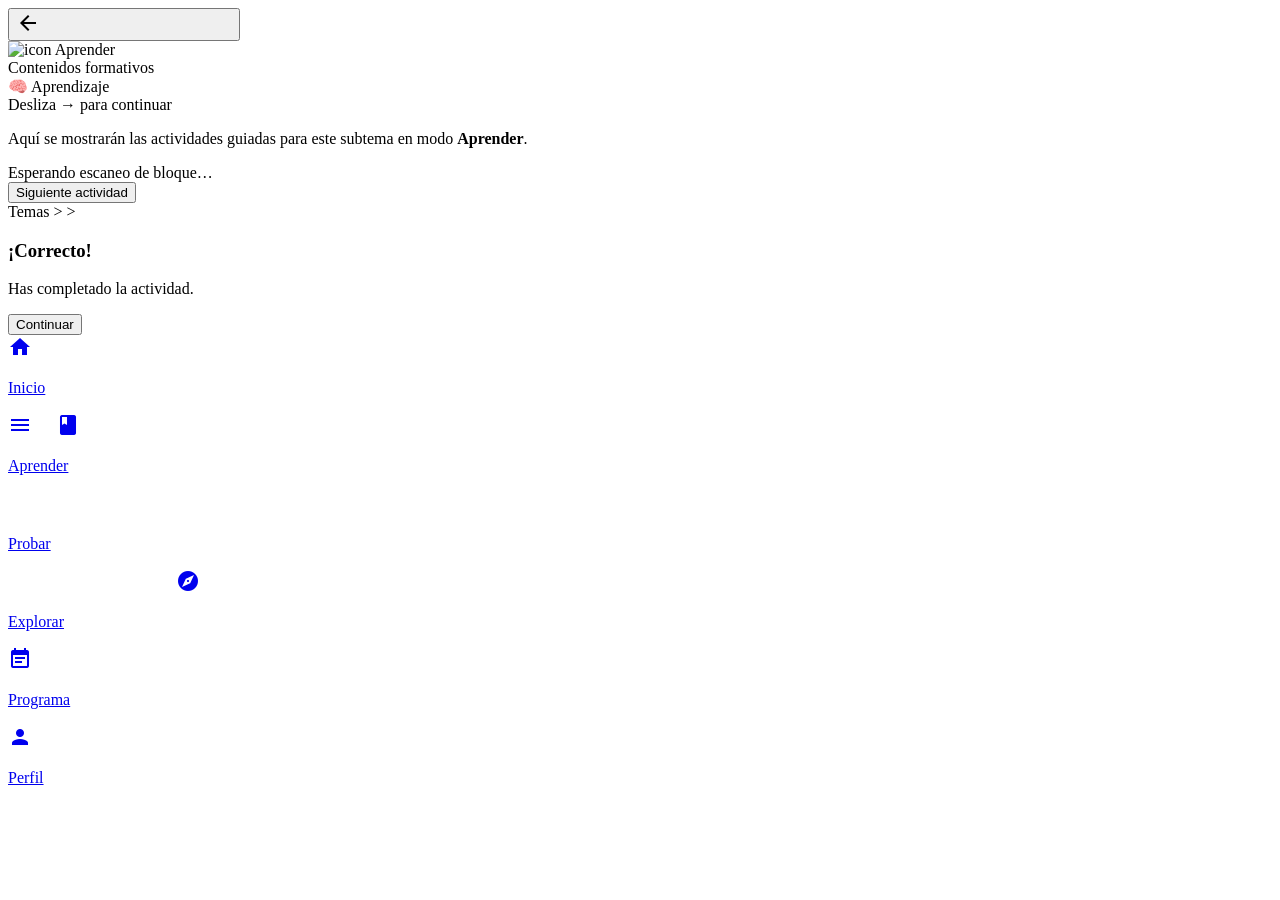
==== aprender.html @ 690c8608 "Add files via upload" ====
<!DOCTYPE html>
<html lang="es">
<head>
  <meta charset="UTF-8">
  <meta name="viewport" content="width=device-width, initial-scale=1.0">
  <title>Aprender - MathBlocks</title>
  <link rel="stylesheet" href="css/style.css">
  <link href="https://fonts.googleapis.com/icon?family=Material+Icons" rel="stylesheet">
  <link href="https://fonts.googleapis.com/css2?family=Fredoka:wght@400;500;600;700&display=swap" rel="stylesheet">
  <link href="https://fonts.googleapis.com/css2?family=League+Spartan:wght@400;500;600;700&display=swap" rel="stylesheet">
  <audio id="sound-scan" src="sounds/scan.wav" preload="auto"></audio>
  <audio id="sound-success" src="sounds/success.wav" preload="auto"></audio>

</head>

<body>
  
<header class="app-header">
    <button class="btn-back-header" id="btn-header-back">
    <span class="material-icons">arrow_back_ios_new</span>

    </button>



    <div class="header-center">
        <img id="header-icon" class="header-icon" alt="icon">
        <span class="titulo" id="header-title">Aprender</span>
    </div>

    <div class="header-spacer"></div>
</header>


<main class="content">

  <!-- VISTA 1: Lista de temas -->
  <section id="view-temas" class="view active">
    <div class="section-title">Contenidos formativos</div>
  
    <div id="temas-acordeon" class="acordeon-lista"></div>

  </section>



  <!-- VISTA 2: Actividad -->
  <section id="view-actividad" class="view">

  <!-- Título del Subtema -->
   
    <div class="ribbon-subtema" id="subtema-title"></div>
    <div id="subsubtema-tabs" class="subsubtema-tabs" style="display:none;"></div>


   <div id="actividad-info">

  <!-- TARJETA COMPLETA DE ACTIVIDAD + APRENDIZAJE -->
  <div class="card-aprender">

      <!-- ENCABEZADO VERDE (Actividad 1) -->
      <div class="card-aprender-header" >
          🧠 Aprendizaje
      </div>

      <!-- CUERPO DE APRENDIZAJE -->
      <div class="card-aprender-body">

      <div class="aprendizaje-descripcion carrusel-aprender" id="aprendizaje-descripcion">
        <div class="carrusel-track" id="aprendizaje-track">
          <!-- tarjetas dinámicas -->
        </div>
      </div>
      <div class="carrusel-hint" id="carrusel-hint">
        Desliza → para continuar
      </div>

      <div class="carrusel-indicadores" id="aprendizaje-indicadores"></div>

      


      </div>

  </div>

  <!-- ENUNCIADO -->
  <div id="enunciado" class="enunciado-actividad"></div>

</div>


    

    <p class="instructions">Aquí se mostrarán las actividades guiadas para este subtema en modo <strong>Aprender</strong>.</p>

    <div class="expr-box empty-text" id="expr-aprender">
    Esperando escaneo de bloque…
    </div>


    <div class="btn-row">
      
      <button class="btn btn-primary" id="btn-siguiente-actividad">Siguiente actividad</button>
    </div>

    <div class="activity-nav" id="activity-nav"></div>

    <div class="breadcrumb">
      <span id="breadcrumb-aprender-temas">Temas</span> &gt; 
      <span id="breadcrumb-aprender-tema"></span> &gt; 
      <span id="breadcrumb-aprender-subtema"></span>
    </div>
  </section>

</main>

<!-- POPUP DE ÉXITO -->
<div id="popup-correcto" class="popup-overlay">
  <div class="popup-box">

    <!-- ICONO -->
    <div id="popup-icono" class="popup-check"></div>

    <!-- TÍTULO -->
    <h3 id="popup-titulo">¡Correcto!</h3>

    <!-- MENSAJE PRINCIPAL -->
    <p id="popup-mensaje">Has completado la actividad.</p>

    <!-- TEXTO EDUCATIVO EXTRA -->
    <div id="popup-extra"></div>

    <!-- BOTÓN -->
    <button id="popup-cerrar" class="btn btn-primary">Continuar</button>

  </div>
</div>

<!-- POPUP DE ERROR -->
<div id="popup-error" class="popup-overlay" style="display:none;">
  <div class="popup-box popup-error-box">
      <h3 style="color:#e74c3c;">¡Ups! 😢</h3>
      <p>Ese bloque no corresponde. Intenta de nuevo.</p>
      <button id="popup-error-cerrar" class="btn btn-primary">Cerrar</button>
  </div>
</div>

<!-- POPUP EJEMPLOS DE 2.2.1 -->
<div id="popup-ejemplos" class="popup-overlay" style="display:none;">
  <div class="popup-box popup-ejemplo-box">

      <h3 id="popup-ejemplo-titulo" class="popup-ejemplo-titulo"></h3>

      <div id="popup-ejemplo-visual" class="ejemplo-visual"></div>

      <button id="popup-ejemplo-cerrar" class="btn btn-primary">Cerrar</button>

  </div>
</div>


<script type="module">

/* IMPORTS */
import { TEMAS_PM2 } from "./js/temas_pm2.js";
import { ACTIVIDADES } from "./js/actividadesAprender.js";
import { iniciarLecturaNFC } from "./js/nfc.js";
import { TEXTOS_APRENDIZAJE } from "./js/aprender/textosAprendizaje.js";
import { POPUP_DATOS } from "./js/aprender/popupsAprender.js";

const popupError = document.getElementById("popup-error");
const popupErrorCerrar = document.getElementById("popup-error-cerrar");

popupErrorCerrar.addEventListener("click", () => {
    popupError.style.display = "none";
});






/* ELEMENTOS */
const popup = document.getElementById("popup-correcto");
const popupCerrar = document.getElementById("popup-cerrar");

popupCerrar.addEventListener("click", () => popup.style.display = "none");

const viewTemas = document.getElementById("view-temas");
const viewActividad = document.getElementById("view-actividad");
const subtemaTitle = document.getElementById("subtema-title");

const tabsSubsubtema = document.getElementById("subsubtema-tabs");



const bcTemasRoot2 = document.getElementById("breadcrumb-aprender-temas");
const bcTema = document.getElementById("breadcrumb-aprender-tema");
const bcSubtema = document.getElementById("breadcrumb-aprender-subtema");


let temaSeleccionado = null;
let subtemaSeleccionado = null;
let claveVistaActual = null;


/* VARIABLES DE ACTIVIDAD */
let actividadesSubtema = [];
let actividadActualIndex = 0;
let pasoActualIndex = 0;
let pasosActuales = [];
let expresionConstruida = [];
let escaneoHabilitado = false;

function playSound(id) {
  const audio = document.getElementById(id);
  if (!audio) return;

  audio.currentTime = 0; // reinicia para permitir repeticiones rápidas
  audio.play().catch(() => {
    // Silencio si el navegador bloquea autoplay
  });
}


function manejarHintCarrusel(track) {
  const hint = document.getElementById("carrusel-hint");

  if (localStorage.getItem("hintCarruselVisto")) {
    hint.style.display = "none";
    return;
  }

  const ocultarHint = () => {
    hint.style.display = "none";
    localStorage.setItem("hintCarruselVisto", "true");
    track.removeEventListener("scroll", ocultarHint);
  };

  track.addEventListener("scroll", ocultarHint);
}


function renderCarruselAprendizaje(textos) {
  const track = document.getElementById("aprendizaje-track");
  const indicadores = document.getElementById("aprendizaje-indicadores");

  track.innerHTML = "";
  indicadores.innerHTML = "";

  if (!Array.isArray(textos)) return;

  textos.forEach((texto, index) => {
    // Tarjeta
    const item = document.createElement("div");
    item.className = "carrusel-item";
    item.innerHTML = texto;
    track.appendChild(item);

    // Indicador
    const dot = document.createElement("div");
    dot.className = "carrusel-dot" + (index === 0 ? " active" : "");
    indicadores.appendChild(dot);
  });

  track.scrollLeft = 0;
  activarIndicadores(track, indicadores);
  manejarHintCarrusel(track);

}
function obtenerTextoSubtemaPadre(claveFinal) {
  const partes = String(claveFinal).split(".");
  if (partes.length < 2) return "";

  const temaId = parseInt(partes[0], 10);
  const idxSubtema = parseInt(partes[1], 10) - 1;

  const tema = TEMAS_PM2.find(t => t.id === temaId);
  if (!tema) return "";

  const st = tema.subtemas[idxSubtema];
  const clavePadre = `${temaId}.${idxSubtema + 1}`;
  const tituloPadre = (typeof st === "string") ? st : st.titulo;

  return `${clavePadre} ${tituloPadre}`;
}


function actualizarTabsDeHermanos(claveFinal) {
  // claveFinal: "3.3.1" o "3.4" o "5.2" etc.
  const partes = String(claveFinal).split(".");

  // Solo mostramos tabs si estamos en un sub-subtema (tres partes: 3.3.1)
  if (partes.length !== 3) {
    tabsSubsubtema.style.display = "none";
    tabsSubsubtema.innerHTML = "";
    return;
  }

  const temaId = parseInt(partes[0], 10);          // 3
  const idxSubtema = parseInt(partes[1], 10) - 1;  // 3.3 -> 2
  const idxActual = parseInt(partes[2], 10) - 1;   // 3.3.1 -> 0

  const tema = TEMAS_PM2.find(t => t.id === temaId);
  if (!tema) return;

  const st = tema.subtemas[idxSubtema];

  // Debe ser objeto con subsubtemas
  if (!st || typeof st === "string" || !Array.isArray(st.subsubtemas)) {
    tabsSubsubtema.style.display = "none";
    tabsSubsubtema.innerHTML = "";
    return;
  }

  tabsSubsubtema.innerHTML = "";

  st.subsubtemas.forEach((titulo, j) => {
    const claveHermano = `${temaId}.${idxSubtema + 1}.${j + 1}`; // 3.3.2

    const btn = document.createElement("button");
    btn.className = "subsubtema-tab" + (j === idxActual ? " active" : "");
    btn.textContent = `${claveHermano} ${titulo}`; // o claveHermano

    btn.addEventListener("click", () => {
      abrirPorClave(tema, claveHermano, `${claveHermano} ${titulo}`);
    });

    tabsSubsubtema.appendChild(btn);
  });

  tabsSubsubtema.style.display = "flex";
}


function activarIndicadores(track, indicadores) {
  track.addEventListener("scroll", () => {
    const index = Math.round(track.scrollLeft / track.offsetWidth);
    [...indicadores.children].forEach((dot, i) => {
      dot.classList.toggle("active", i === index);
    });
  });
}




/* CAMBIO DE VISTA */
function showView(view) {
  [viewTemas, viewActividad].forEach(v => v.classList.remove("active"));
  view.classList.add("active");
  window.scrollTo(0, 0);
}

document.getElementById("btn-header-back").addEventListener("click", () => {

    if (viewActividad.classList.contains("active")) {
        showView(viewSubtemas);
        return;
    }

    if (viewSubtemas.classList.contains("active")) {
        showView(viewTemas);
        return;
    }

    window.location.href = "index.html";
});



/* TEMAS */
function renderTemas() {
  const cont = document.getElementById("temas-acordeon");
  cont.innerHTML = "";

  TEMAS_PM2.forEach(tema => {
    const item = document.createElement("div");
    item.className = "acordeon-item";

    let subtemasHTML = "";

    tema.subtemas.forEach((st, index) => {
      const claveSubtema = `${tema.id}.${index + 1}`; // ej "3.1"

      // 1) Subtema normal (string) => clic directo
      if (typeof st === "string") {
        subtemasHTML += `
          <div class="subtema-opcion leaf"
               data-temaid="${tema.id}"
               data-clavefinal="${claveSubtema}">
            ${claveSubtema} ${st}
          </div>`;
        return;
      }

      // 2) Subtema con hijos (object) => desplegable
      let hijosHTML = "";
      (st.subsubtemas || []).forEach((hijo, j) => {
        const claveHijo = `${claveSubtema}.${j + 1}`; // ej "3.1.2"
        hijosHTML += `
          <div class="subsubtema-opcion"
               data-temaid="${tema.id}"
               data-clavefinal="${claveHijo}">
            ${claveHijo} ${hijo}
          </div>`;
      });

      subtemasHTML += `
        <div class="subtema-grupo">
          <div class="subtema-opcion has-children"
               data-temaid="${tema.id}">
            ${claveSubtema} ${st.titulo}
            <span class="material-icons subtema-flecha">chevron_right</span>
          </div>

          <div class="subtema-children">
            ${hijosHTML}
          </div>
        </div>`;
    });

    item.innerHTML = `
      <button class="acordeon-titulo">
        ${tema.id}. ${tema.titulo}
        <span class="material-icons acordeon-flecha">expand_more</span>
      </button>

      <div class="acordeon-contenido">
        ${subtemasHTML}
      </div>
    `;

    cont.appendChild(item);
  });

  activarAcordeonAprender();
}


function activarAcordeonAprender() {
  const items = document.querySelectorAll(".acordeon-item");

  // ===== 1) Acordeón principal (igual que el tuyo) =====
  items.forEach(item => {
    const btn = item.querySelector(".acordeon-titulo");
    const contenido = item.querySelector(".acordeon-contenido");

    btn.addEventListener("click", () => {

      (items).forEach(i => {
        if (i !== item) {
          i.classList.remove("activo");
          const c = i.querySelector(".acordeon-contenido");
          if (c) c.style.maxHeight = null;
        }
      });

      item.classList.toggle("activo");

      if (item.classList.contains("activo")) {
        contenido.style.maxHeight = contenido.scrollHeight + "px";
      } else {
        contenido.style.maxHeight = null;
      }
    });
  });

  // ===== 2) Clics dentro del acordeón (subtema / subsubtema / toggle) =====
  const cont = document.getElementById("temas-acordeon");

  cont.addEventListener("click", (e) => {

    // A) Subtema con hijos: solo desplegar/colapsar su submenú
    const padre = e.target.closest(".subtema-opcion.has-children");
    if (padre) {
      const grupo = padre.closest(".subtema-grupo");
      if (!grupo) return;

      grupo.classList.toggle("abierto");

      // recalcular altura del acordeón padre (para que el maxHeight no corte)
      const acordeonItem = padre.closest(".acordeon-item");
      const contenido = acordeonItem?.querySelector(".acordeon-contenido");
      if (contenido && acordeonItem.classList.contains("activo")) {
        contenido.style.maxHeight = contenido.scrollHeight + "px";
      }
      return;
    }

    // B) Subtema sin hijos (leaf): abre por clave "3.4", "2.1", etc.
    const leaf = e.target.closest(".subtema-opcion.leaf");
    if (leaf) {
      const temaId = parseInt(leaf.dataset.temaid);
      const claveFinal = leaf.dataset.clavefinal; // ej "3.4"
      const tituloMostrado = leaf.textContent.trim();

      temaSeleccionado = TEMAS_PM2.find(t => t.id === temaId);
      abrirPorClave(temaSeleccionado, claveFinal, tituloMostrado);
      return;
    }

    // C) Sub-subtema: abre por clave "3.1.2"
    const hijo = e.target.closest(".subsubtema-opcion");
    if (hijo) {
      const temaId = parseInt(hijo.dataset.temaid);
      const claveFinal = hijo.dataset.clavefinal; // ej "3.1.2"
      const tituloMostrado = hijo.textContent.trim();

      temaSeleccionado = TEMAS_PM2.find(t => t.id === temaId);
      abrirPorClave(temaSeleccionado, claveFinal, tituloMostrado);
      return;
    }
  });
}





/* ABRIR SUBTEMA */
function abrirSubtema(i) {
  subtemaSeleccionado = {
    index: i,
    nombre: temaSeleccionado.subtemas[i]
  };

  bcTema.textContent = temaSeleccionado.titulo;
  bcSubtema.textContent = `${temaSeleccionado.id}.${i + 1} ${subtemaSeleccionado.nombre}`;
  subtemaTitle.textContent = `${temaSeleccionado.id}.${i + 1} ${subtemaSeleccionado.nombre}`;

  // Obtener clave del subtema
const claveSubtema = `${temaSeleccionado.id}.${i + 1}`;

// Cambiar dinámicamente el texto del aprendizaje
if (TEXTOS_APRENDIZAJE[claveSubtema]) {
  renderCarruselAprendizaje(TEXTOS_APRENDIZAJE[claveSubtema]);
}



  const clave = `${temaSeleccionado.id}.${i + 1}`;
  actividadesSubtema = ACTIVIDADES[clave] || [];

  actividadActualIndex = 0;
  cargarActividad(actividadActualIndex);

  showView(viewActividad);
}
function abrirPorClave(temaObj, claveFinal, tituloMostrado) {
  // Guarda tema seleccionado si lo usas global
  temaSeleccionado = temaObj;
  claveVistaActual = claveFinal;

  



  // Breadcrumb / títulos
bcTema.textContent = temaSeleccionado.titulo;

// ✅ breadcrumb puede seguir mostrando el hijo (opcional)
bcSubtema.textContent = tituloMostrado;

subtemaTitle.textContent = obtenerTextoSubtemaPadre(claveFinal);




  // Textos aprendizaje
  if (TEXTOS_APRENDIZAJE[claveFinal]) {
    renderCarruselAprendizaje(TEXTOS_APRENDIZAJE[claveFinal]);
  } else {
    renderCarruselAprendizaje([]);
  }

  // Actividades
  actividadesSubtema = ACTIVIDADES[claveFinal] || [];
  actividadActualIndex = 0;
  cargarActividad(actividadActualIndex);

  actualizarTabsDeHermanos(claveFinal);


  showView(viewActividad);
}


/* CARGAR ACTIVIDAD */
function cargarActividad(i) {
  const actividad = actividadesSubtema[i];
  if (!actividad) return;

  // Reiniciar estado interno
  pasoActualIndex = 0;
  pasosActuales = actividad.pasos;
  expresionConstruida = [];

  // Mostrar tarjeta Aprendizaje al entrar a la actividad
  document.querySelector(".card-aprender").style.display = "block";

  // Actualizar datos visibles de la actividad
  
  document.getElementById("enunciado").innerHTML = `
  <div class="enunciado-header">
    <strong>Actividad ${i + 1}</strong>
  </div>
  <div class="enunciado-texto">
    ${actividad.titulo}
  </div>`;


  // Mostrar la PRIMER instrucción de inmediato
  document.querySelector(".instructions").textContent =
    pasosActuales.length > 0
      ? pasosActuales[0].descripcion
      : "Escanea el primer bloque.";

  // Preparar el área de expresión
  const exprBox = document.getElementById("expr-aprender");
  exprBox.textContent = "Esperando escaneo de bloque…";
  exprBox.classList.add("empty-text");
  exprBox.classList.remove("expr-filled");
  exprBox.style.visibility = "visible";

  // Habilitar escaneo desde el inicio
  escaneoHabilitado = true;

  // Iniciar lectura NFC (sin botón)
  iniciarLecturaNFC(info => manejarEscaneo(info));

  // Actualizar barra de navegación de actividades
  actualizarBarraActividades();
}



/* BARRA ACTIVIDADES */
function actualizarBarraActividades() {
  const nav = document.getElementById("activity-nav");
  nav.innerHTML = "<span>Actividad:</span>";

  actividadesSubtema.forEach((act, i) => {
    const dot = document.createElement("div");
    dot.className = "activity-dot" + (i === actividadActualIndex ? " active" : "");
    dot.textContent = i + 1;

    dot.addEventListener("click", () => {
      actividadActualIndex = i;
      cargarActividad(i);
    });

    nav.appendChild(dot);
  });
}

/* COMPLETAR ACTIVIDAD */
function actividadCompletada() {
   playSound("success");

  escaneoHabilitado = false;

  // Identificar clave del subtema actual y la actividad actual
const claveActividad = `${claveVistaActual}.${actividadActualIndex + 1}`; // ej "3.1.1.1"
const claveSubtema   = `${claveVistaActual}`;                            // ej "3.1.1"

// 1) intenta por actividad, 2) si no existe usa el del subtema
const datos = POPUP_DATOS[claveActividad] || POPUP_DATOS[claveSubtema];


  if (datos) {
    document.getElementById("popup-titulo").textContent = datos.titulo;
    document.getElementById("popup-mensaje").innerHTML = datos.mensaje;
    document.getElementById("popup-extra").innerHTML = datos.extra;
  } else {
    // Por si no hay datos definidos para alguna actividad
    document.getElementById("popup-titulo").textContent = "¡Correcto!";
    document.getElementById("popup-mensaje").innerHTML = "Has completado la actividad.";
    document.getElementById("popup-extra").innerHTML = "";
  }

  // Cambiar texto de instrucciones al terminar la actividad
document.querySelector(".instructions").textContent =
  "Actividad terminada, pasa a la siguiente.";


  popup.style.display = "flex";

  const btnNext = document.getElementById("btn-siguiente-actividad");
  btnNext.disabled = false;
  btnNext.textContent = "Siguiente actividad";

  btnNext.onclick = () => {
    actividadActualIndex++;
    if (actividadActualIndex < actividadesSubtema.length) {
      cargarActividad(actividadActualIndex);
    } else {
      document.querySelector(".instructions").textContent =
        "¡Excelente! Has terminado todas las actividades.";
      btnNext.disabled = true;
    }
  };
}


/* ESCANEO NFC */
export function manejarEscaneo(info) {

  // 1. Filtros de seguridad
  if (!escaneoHabilitado) return;
  if (!info || !info.key || info.key.trim() === "") return;
  if (!pasosActuales || pasosActuales.length === 0) return;
  if (pasoActualIndex >= pasosActuales.length) return;

  // 2. Datos del bloque leído
  const bloqueKey     = info.key;                           // clave NFC (ej. "mul", "plus", "a", "4")
  const bloqueTipo    = info.datos.tipo || info.tipo;       // "operador", "numero", "variable"
  const bloqueSimbolo = info.datos.simbolo || info.datos.symbol || bloqueKey;  
  // lo que se mostrará en la expresión (×, *, ·, x, 4, etc.)

  const valorParaValidar = bloqueKey; // usamos SIEMPRE la clave para validar (ej. "mul")

  // 3. Paso actual de la actividad
  const paso = pasosActuales[pasoActualIndex];

  const coincideTipo  = (paso.tipo === bloqueTipo);
  const coincideValor = (!paso.valor || paso.valor === valorParaValidar);
  const coincide      = coincideTipo && coincideValor;

  // 4. Si NO coincide → mensaje de error y salimos
  if (!coincide) {
    // Mostrar popup sin modificar las instrucciones
    popupError.style.display = "flex";
    playSound("scan");
    return;
    
  }


  // Si es el primer paso correcto, ocultamos la tarjeta de Aprendizaje
if (pasoActualIndex === 0) {
  document.querySelector(".card-aprender").style.display = "none";
  // y mostramos el área de expresión
  document.getElementById("expr-aprender").style.visibility = "visible";
 


}


const exprBox = document.getElementById("expr-aprender");

// CAMBIO DE ESTADO VISUAL
exprBox.classList.remove("empty-text");
exprBox.classList.add("expr-filled");

// Construir expresión
expresionConstruida.push(bloqueSimbolo);
exprBox.innerHTML = expresionConstruida.join("");


  // 6. Avanzar al siguiente paso
  pasoActualIndex++;

  // 7. Si ya no hay más pasos → actividad completada
  if (pasoActualIndex >= pasosActuales.length) {
    actividadCompletada();
    return;
  }

  // 8. Actualizar SIEMPRE el texto de instrucciones al siguiente paso
  document.querySelector(".instructions").textContent =
    pasosActuales[pasoActualIndex].descripcion || "Sigue con el siguiente paso.";
}


/* EVENTOS DE REGRESO */

bcTemasRoot2.addEventListener("click", () => showView(viewTemas));
bcTema.addEventListener("click", () => showView(viewTemas));


document.getElementById("btn-header-back").addEventListener("click", () => {

  // Si estoy en actividad → regresar al acordeón de temas
  if (viewActividad.classList.contains("active")) {
    showView(viewTemas);
    return;
  }

  // Si estoy en la vista principal de temas → regresar al inicio
  if (viewTemas.classList.contains("active")) {
    window.location.href = "index.html";
    return;
  }
});







/* INICIALIZAR */
renderTemas();





</script>


<!-- Barra inferior de navegación MathBlocks -->
<nav class="bottom-nav">
    <a href="index.html" class="nav-item">
        <span class="material-icons">home</span>
        <p>Inicio</p>
    </a>

    <a href="aprender.html" class="nav-item">
        <span class="material-icons">menu_book</span>
        <p>Aprender</p>
    </a>

    <a href="probar.html" class="nav-item">
        <span class="material-icons">psychology</span>
        <p>Probar</p>
    </a>

    <a href="explorar.html" class="nav-item">
        <span class="material-icons">travel_explore</span>
        <p>Explorar</p>
    </a>

    <a href="programa.html" class="nav-item">
        <span class="material-icons">event_note</span>
        <p>Programa</p>
    </a>

    <a href="perfil.html" class="nav-item">
        <span class="material-icons">person</span>
        <p>Perfil</p>
    </a>
</nav>

<script>
document.addEventListener("DOMContentLoaded", () => {
    const navItems = document.querySelectorAll(".bottom-nav .nav-item");
    const path = window.location.pathname;

    navItems.forEach(item => {
        const href = item.getAttribute("href");

        // Se marca active si coincide archivo (index.html, aprender.html, etc.)
        if (path.includes(href)) {
            item.classList.add("active");
        } else {
            item.classList.remove("active");
        }
    });
});
</script>
<script>
    const headerIcon = document.getElementById("header-icon");
    headerIcon.src = "img/icon-aprender.svg"; // usa la ruta del ícono verde del estudiante
</script>

<script>
// ===============================
// POPUP EJEMPLOS: CONTENIDO
// ===============================
const popupEj = document.getElementById("popup-ejemplos");
const popupEjTitulo = document.getElementById("popup-ejemplo-titulo");
const popupEjVisual = document.getElementById("popup-ejemplo-visual");
const popupEjCerrar = document.getElementById("popup-ejemplo-cerrar");

const EJEMPLOS_CLASIFICACION = {
    monomio: {
        titulo: "Monomio",
        estructura: `
            <div class="ejemplo-row">
                <div class="ejemplo-bloque bloque-verde">Término</div>
            </div>
            <div class="ejemplo-etiqueta">Ejemplo:</div>
            <div class="ejemplo-row ejemplo-final-bloque">
                <div class="ejemplo-bloque bloque-verde">5x</div>
            </div>
        `
    },
binomio: {
    titulo: "Binomio",
    estructura: `
        <div class="ejemplo-row">
            <div class="ejemplo-bloque bloque-verde">
                <span class="ejemplo-termino-text">Primer<br>término</span>
            </div>

            <span class="ejemplo-simbolo">±</span>

            <div class="ejemplo-bloque bloque-azul">
                <span class="ejemplo-termino-text">Segundo<br>término</span>
            </div>
        </div>

        <div class="ejemplo-etiqueta">Ejemplo:</div>

        <div class="ejemplo-row">
            <div class="ejemplo-bloque bloque-verde">
                <span class="ejemplo-final-text">3x</span>
            </div>

            <span class="ejemplo-simbolo">+</span>

            <div class="ejemplo-bloque bloque-azul">
                <span class="ejemplo-final-text">2</span>
            </div>
        </div>
    `
},
    trinomio: {
        titulo: "Trinomio",
        estructura: `
            <div class="ejemplo-row">
                <div class="ejemplo-bloque bloque-verde">T1</div>
                <span class="simbolo">±</span>
                <div class="ejemplo-bloque bloque-azul">T2</div>
                <span class="simbolo">±</span>
                <div class="ejemplo-bloque bloque-verde">T3</div>
            </div>
            <div class="ejemplo-etiqueta">Ejemplo:</div>
            <div class="ejemplo-row ejemplo-final-bloque">
                <div class="ejemplo-bloque bloque-verde">2x</div>
                <span class="simbolo">-</span>
                <div class="ejemplo-bloque bloque-azul">3y</div>
                <span class="simbolo">+</span>
                <div class="ejemplo-bloque bloque-verde">5</div>
            </div>
        `
    },
    polinomio: {
        titulo: "Polinomio",
        estructura: `
            <div class="ejemplo-row">
                <div class="ejemplo-bloque bloque-verde">T1</div>
                <span class="simbolo">±</span>
                <div class="ejemplo-bloque bloque-azul">T2</div>
                <span class="simbolo">±</span>
                <div class="ejemplo-bloque bloque-verde">T3</div>
                <span class="simbolo">±</span>
                <div class="ejemplo-bloque bloque-azul">T4</div>
            </div>
            <div class="ejemplo-etiqueta">Ejemplo:</div>
            <div class="ejemplo-row ejemplo-final-bloque">
                <div class="ejemplo-bloque bloque-verde">x</div>
                <span class="simbolo">-</span>
                <div class="ejemplo-bloque bloque-azul">2y</div>
                <span class="simbolo">+</span>
                <div class="ejemplo-bloque bloque-verde">3z</div>
                <span class="simbolo">+</span>
                <div class="ejemplo-bloque bloque-azul">4</div>
            </div>
        `
    }
};

// Evento para abrir popup al hacer clic
document.body.addEventListener("click", e => {
    if (e.target.classList.contains("ejemplo-popup")) {
        const tipo = e.target.dataset.tipo;
        const datos = EJEMPLOS_CLASIFICACION[tipo];

        popupEjTitulo.textContent = datos.titulo;
        popupEjVisual.innerHTML = datos.estructura;

        popupEj.style.display = "flex";
    }
});

// Cerrar popup
popupEjCerrar.addEventListener("click", () => {
    popupEj.style.display = "none";
});
</script>

<script>
document.addEventListener("DOMContentLoaded", () => {
  const overlay = document.getElementById("constructor-overlay");
  const titleEl = document.getElementById("constructor-title");
  const msgEl   = document.getElementById("constructor-message");
  const prevEl  = document.getElementById("constructor-preview");

  // Si el popup no está en esta página, no hacemos nada (evita crash)
  if (!overlay || !titleEl || !msgEl || !prevEl) {
    console.warn("Popup constructor no encontrado en el DOM. Revisa el HTML (ids) o la posición del script.");
    return;
  }

  window.addEventListener("mb:constructor", (e) => {
    const d = e.detail || {};

    if (d.action === "open" || d.action === "update") {
      overlay.style.display = "flex";
      titleEl.textContent = d.title || "Constructor";
      msgEl.textContent   = d.message || "";
      prevEl.innerHTML    = d.previewHTML || "";
      return;
    }

    if (d.action === "close") {
      overlay.style.display = "none";
      return;
    }
  });
});
</script>

<!-- ======================================
     POPUP CONSTRUCTOR
======================================= -->
<div id="constructor-overlay" class="constructor-overlay" style="display:none;">
  <div class="constructor-box">
    <div class="constructor-title" id="constructor-title">Constructor</div>
    <div class="constructor-message" id="constructor-message">...</div>

    <div class="constructor-preview">
      <div class="constructor-preview-label">Vista previa</div>
      <div class="constructor-preview-block" id="constructor-preview"></div>
    </div>

    <div class="constructor-hint">
      Acerca el bloque al lector NFC para continuar…
    </div>
  </div>
</div>






</body>
</html>
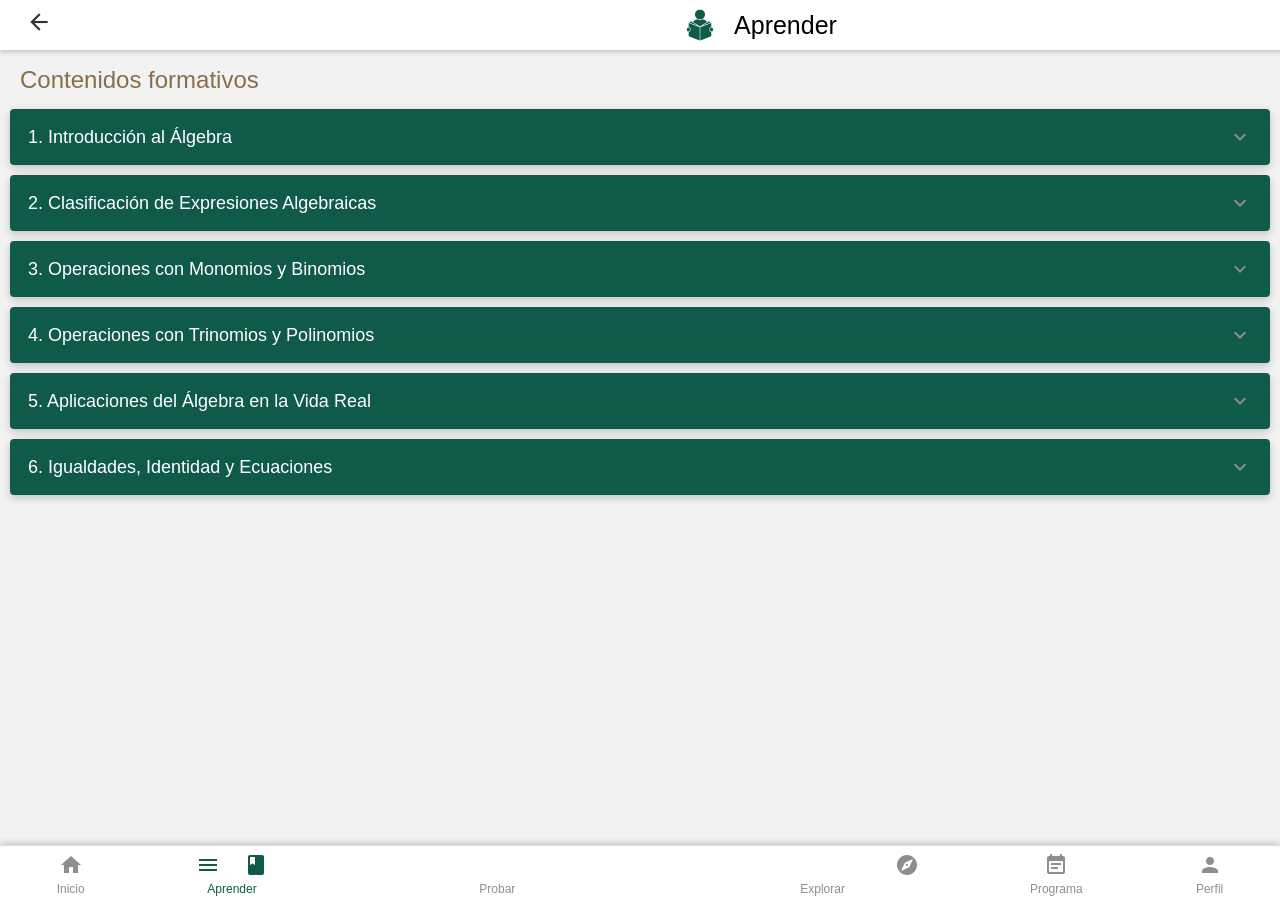
==== commit 5f792a8b: "acutalizaciones: estilos (css), aprender (rediseño interface), probar (rediseño interface y bloques" ====
--- a/aprender.html
+++ b/aprender.html
@@ -47,11 +47,14 @@
   <!-- VISTA 2: Actividad -->
   <section id="view-actividad" class="view">
 
-  <!-- Título del Subtema -->
-   
-    <div class="ribbon-subtema" id="subtema-title"></div>
+
+    <div class="breadcrumb-compact">
+      <span id="breadcrumb-aprender-tema" class="breadcrumb-item"></span>
+      
+      <span id="breadcrumb-aprender-subtema" class="breadcrumb-item activo"></span>
+    </div>
+
     <div id="subsubtema-tabs" class="subsubtema-tabs" style="display:none;"></div>
-
 
    <div id="actividad-info">
 
@@ -90,27 +93,36 @@
 </div>
 
 
+    <div class="btn-row"> 
+      
+      <button class="btn btn-primary" id="btn-comenzar-actividad">Comenzar actividad</button>
+      <button class="btn btn-secondary" id="btn-ver-aprendizaje">Ver aprendizaje</button>
+    </div>
+
+    <div class="caja-instructions">
     
-
-    <p class="instructions">Aquí se mostrarán las actividades guiadas para este subtema en modo <strong>Aprender</strong>.</p>
-
-    <div class="expr-box empty-text" id="expr-aprender">
-    Esperando escaneo de bloque…
+      <div class="instructions">Aquí se mostrarán las actividades guiadas para este subtema en modo <strong>Aprender</strong>.</div>
+
+      <div class="expr-box empty-text" id="expr-aprender">
+      Esperando escaneo de bloque…
+      </div>
     </div>
 
 
     <div class="btn-row">
+      <button class="btn btn-secondary" id="btn-regresar-actividad">
+        <span class="material-icons subtema-flecha">chevron_left</span>
+        </button>
+
+      <button class="btn btn-primary" id="btn-siguiente-actividad"> 
+        <span class="material-icons subtema-flecha">chevron_right</span>
+        </button>
       
-      <button class="btn btn-primary" id="btn-siguiente-actividad">Siguiente actividad</button>
     </div>
 
     <div class="activity-nav" id="activity-nav"></div>
 
-    <div class="breadcrumb">
-      <span id="breadcrumb-aprender-temas">Temas</span> &gt; 
-      <span id="breadcrumb-aprender-tema"></span> &gt; 
-      <span id="breadcrumb-aprender-subtema"></span>
-    </div>
+
   </section>
 
 </main>
@@ -189,13 +201,19 @@
 
 const viewTemas = document.getElementById("view-temas");
 const viewActividad = document.getElementById("view-actividad");
-const subtemaTitle = document.getElementById("subtema-title");
+
 
 const tabsSubsubtema = document.getElementById("subsubtema-tabs");
 
-
-
-const bcTemasRoot2 = document.getElementById("breadcrumb-aprender-temas");
+const btnComenzarActividad = document.getElementById("btn-comenzar-actividad");
+const btnVerAprendizaje = document.getElementById("btn-ver-aprendizaje");
+const btnRegresarActividad = document.getElementById("btn-regresar-actividad");
+const btnSiguienteActividad = document.getElementById("btn-siguiente-actividad");
+const cajaInstructions = document.querySelector(".caja-instructions");
+const cardAprender = document.querySelector(".card-aprender");
+
+
+
 const bcTema = document.getElementById("breadcrumb-aprender-tema");
 const bcSubtema = document.getElementById("breadcrumb-aprender-subtema");
 
@@ -212,6 +230,38 @@
 let pasosActuales = [];
 let expresionConstruida = [];
 let escaneoHabilitado = false;
+let actividadIniciada = false;
+
+
+
+function bloquearInterfazInicialActividad() {
+  btnVerAprendizaje.disabled = !actividadIniciada;
+  btnRegresarActividad.disabled = (actividadActualIndex === 0);
+  btnSiguienteActividad.disabled = (actividadActualIndex === actividadesSubtema.length - 1);
+
+  cajaInstructions.style.pointerEvents = "none";
+  cajaInstructions.style.display = "none";
+  //cajaInstructions.style.opacity = "0.5";
+
+  if (!actividadIniciada) {
+  cardAprender.style.display = "block";
+} else {
+  cardAprender.style.display = "none";
+}
+  
+}
+
+function habilitarInterfazActividad() {
+  btnVerAprendizaje.disabled = false;
+  btnRegresarActividad.disabled = (actividadActualIndex === 0);
+  btnSiguienteActividad.disabled = (actividadActualIndex === actividadesSubtema.length - 1);
+
+  cajaInstructions.style.pointerEvents = "auto";
+  //cajaInstructions.style.opacity = "1";
+  cajaInstructions.style.display = "block";
+
+  cardAprender.style.display = "none";
+}
 
 function playSound(id) {
   const audio = document.getElementById(id);
@@ -528,7 +578,7 @@
 
   bcTema.textContent = temaSeleccionado.titulo;
   bcSubtema.textContent = `${temaSeleccionado.id}.${i + 1} ${subtemaSeleccionado.nombre}`;
-  subtemaTitle.textContent = `${temaSeleccionado.id}.${i + 1} ${subtemaSeleccionado.nombre}`;
+  
 
   // Obtener clave del subtema
 const claveSubtema = `${temaSeleccionado.id}.${i + 1}`;
@@ -563,7 +613,7 @@
 // ✅ breadcrumb puede seguir mostrando el hijo (opcional)
 bcSubtema.textContent = tituloMostrado;
 
-subtemaTitle.textContent = obtenerTextoSubtemaPadre(claveFinal);
+
 
 
 
@@ -598,13 +648,13 @@
   expresionConstruida = [];
 
   // Mostrar tarjeta Aprendizaje al entrar a la actividad
-  document.querySelector(".card-aprender").style.display = "block";
+  bloquearInterfazInicialActividad();
 
   // Actualizar datos visibles de la actividad
-  
+
   document.getElementById("enunciado").innerHTML = `
   <div class="enunciado-header">
-    <strong>Actividad ${i + 1}</strong>
+    📕 Actividad ${i + 1}
   </div>
   <div class="enunciado-texto">
     ${actividad.titulo}
@@ -624,15 +674,45 @@
   exprBox.classList.remove("expr-filled");
   exprBox.style.visibility = "visible";
 
-  // Habilitar escaneo desde el inicio
-  escaneoHabilitado = true;
-
-  // Iniciar lectura NFC (sin botón)
-  iniciarLecturaNFC(info => manejarEscaneo(info));
+  // El escaneo no inicia hasta presionar "Comenzar actividad"
+  escaneoHabilitado = false;
 
   // Actualizar barra de navegación de actividades
   actualizarBarraActividades();
 }
+
+btnComenzarActividad.addEventListener("click", () => {
+  actividadIniciada = true; 
+
+  habilitarInterfazActividad();
+
+  escaneoHabilitado = true;
+  iniciarLecturaNFC(info => manejarEscaneo(info));
+});
+
+btnVerAprendizaje.addEventListener("click", () => {
+  cardAprender.style.display = "block";
+});
+
+btnRegresarActividad.addEventListener("click", () => {
+  escaneoHabilitado = false;
+
+  if (actividadActualIndex > 0) {
+    actividadActualIndex--;
+    cargarActividad(actividadActualIndex);
+  }
+});
+
+btnSiguienteActividad.addEventListener("click", () => {
+  escaneoHabilitado = false;
+
+  if (actividadActualIndex < actividadesSubtema.length - 1) {
+    actividadActualIndex++;
+    cargarActividad(actividadActualIndex);
+  }
+});
+
+
 
 
 
@@ -687,20 +767,7 @@
 
   popup.style.display = "flex";
 
-  const btnNext = document.getElementById("btn-siguiente-actividad");
-  btnNext.disabled = false;
-  btnNext.textContent = "Siguiente actividad";
-
-  btnNext.onclick = () => {
-    actividadActualIndex++;
-    if (actividadActualIndex < actividadesSubtema.length) {
-      cargarActividad(actividadActualIndex);
-    } else {
-      document.querySelector(".instructions").textContent =
-        "¡Excelente! Has terminado todas las actividades.";
-      btnNext.disabled = true;
-    }
-  };
+btnSiguienteActividad.disabled = (actividadActualIndex === actividadesSubtema.length - 1);
 }
 
 
@@ -738,17 +805,6 @@
   }
 
 
-  // Si es el primer paso correcto, ocultamos la tarjeta de Aprendizaje
-if (pasoActualIndex === 0) {
-  document.querySelector(".card-aprender").style.display = "none";
-  // y mostramos el área de expresión
-  document.getElementById("expr-aprender").style.visibility = "visible";
- 
-
-
-}
-
-
 const exprBox = document.getElementById("expr-aprender");
 
 // CAMBIO DE ESTADO VISUAL
@@ -777,31 +833,22 @@
 
 /* EVENTOS DE REGRESO */
 
-bcTemasRoot2.addEventListener("click", () => showView(viewTemas));
+
 bcTema.addEventListener("click", () => showView(viewTemas));
 
 
 document.getElementById("btn-header-back").addEventListener("click", () => {
 
-  // Si estoy en actividad → regresar al acordeón de temas
   if (viewActividad.classList.contains("active")) {
     showView(viewTemas);
     return;
   }
 
-  // Si estoy en la vista principal de temas → regresar al inicio
   if (viewTemas.classList.contains("active")) {
     window.location.href = "index.html";
     return;
   }
 });
-
-
-
-
-
-
-
 /* INICIALIZAR */
 renderTemas();
 
--- a/css/style.css
+++ b/css/style.css
@@ -0,0 +1,1496 @@
+body {
+    padding-top: 0 !important;
+    padding-bottom: 0 !important;
+    margin: 0;
+    font-family:  Fredoka, league spartan, Arial, sans-serif;
+    background: #f2f2f2;
+
+}
+
+main, .content, .view {
+    padding-bottom: calc(65px + env(safe-area-inset-bottom));
+    /* 65px = altura de tu bottom-nav */
+    /* env(...) = soporte para Android/iPhone */
+}
+
+
+/* HEADER CENTRADO Y COMPATIBLE EN TODAS LAS PÁGINAS */
+.app-header {
+    position: fixed;
+    top: 0;
+    left: 0;
+    width: 100%;
+    z-index: 9998;
+    display: flex;
+    align-items: center;
+    justify-content: space-between;   /* ← CORREGIDO */
+    background: white;
+    padding: 8px 10px;
+    box-shadow: 0 2px 5px #0003;
+    
+}
+.header-icon {
+    width: 32px;
+    height: 32px;
+    object-fit: contain;
+    margin-right: 8px;
+}
+
+.header-center {
+    display: flex;
+    align-items: center;
+    justify-content: center;
+    flex: 1;           /* ← HACE QUE EL TEXTO QUEDE CENTRADO */
+    gap: 10px;
+}
+.header-spacer {
+    width: 35px;       /* ← igual al ancho del botón de regresar */
+}
+.logo {
+    width: 35px;
+    height: 35px;
+}
+
+.titulo {
+    font-size: 25px;
+    /*font-weight: 60;*/
+}
+
+.menu-main {
+    padding: 40px 20px;
+    display: flex;
+    flex-direction: column;
+    gap: 20px;
+    align-items: center;    
+
+    margin-top: 40px;    /* altura del header fijo */
+    min-height: calc(100vh - 65px);
+    box-sizing: border-box;
+}
+
+
+
+.menu-btn {
+    display: flex;
+    flex-direction: column;
+    align-items: center;
+    gap: 10px;
+    text-decoration: none;
+
+    width: 80%;
+    max-width: 420px;
+
+    padding: 25px;
+    background: white;
+    text-align: center;
+
+    /* NUEVA FUENTE */
+    font-family: league spartan, Fredoka, Cambria Math, Cambria, serif;
+    font-size: 28px;
+    /*font-weight: bold;*/
+    color: black;
+
+    border-radius: 4px;
+    box-shadow: 0 3px 10px #0004;
+    /*box-shadow: 0 3px 8px rgba(26, 127, 74, 0.30);*/
+
+    transition: transform 0.15s ease, box-shadow 0.15s ease;
+}
+
+.icono-menu {
+    width: 55px;
+    height: 55px;
+    object-fit: contain;
+}
+
+.menu-btn span {
+    margin-top: 5px;
+}
+
+
+.menu-btn:hover {
+    background: #f3f3f3;
+    transform: scale(1.04);
+    box-shadow: 0 4px 12px #0005
+}
+
+.content {
+    padding: 1px 10px 10px 10px;
+    margin-top: 50px;
+    margin-bottom: 10px;
+    min-height: calc(100vh - 70px - 65px);
+    overflow-y: auto;
+    overflow-x: visible;   
+    box-sizing: border-box;
+    
+}
+
+
+.resultado-box {
+    margin-top: 15px;
+    padding: 20px;
+    /*background: white;*/
+    border-radius: 10px;
+    box-shadow: 0 2px 6px #0003;
+    font-size: 18px;
+}
+
+/*Aquì van los estilos de de la pagina aprender y probar nivel 2 y 3*/
+
+/* Vistas conmutables */
+.view {
+  display: none;
+  width: 100%;
+}
+
+.view.active {
+  display: block;
+}
+
+/* Contenedor general de contenido */
+/*.content {
+  padding: 20px;
+}*/
+
+/* Cards para temas y subtemas */
+.card-grid {
+  display: flex;
+  flex-direction: column;
+  gap: 15px;
+  margin-top: 15px;
+}
+
+.card {
+  background: #ffffff;
+  border-radius: 12px;
+  box-shadow: 0 2px 6px #0003;
+  padding: 15px 18px;
+  cursor: pointer;
+  transition: transform 0.1s ease, box-shadow 0.1s ease;
+}
+
+.card:hover {
+  transform: translateY(-2px);
+  box-shadow: 0 4px 10px #0004;
+}
+
+.card-title {
+  font-size: 18px;
+  font-weight: bold;
+  margin-bottom: 4px;
+}
+
+.card-subtitle {
+  font-size: 14px;
+  color: #555;
+}
+
+/* Migas de pan (breadcrumb) */
+.breadcrumb-compact{
+  display: grid;
+  align-items: center;
+  gap: 6px;
+  font-size: 14px;
+  margin-bottom: 10px;
+  padding: 6px;
+}
+
+
+.breadcrumb-item {
+  color: #6b7280; /* gris */
+  font-weight: 400;
+  cursor: pointer;
+}
+
+.breadcrumb-item.activo {
+  font-size: 16px;
+  color: #8a6e4b;
+  font-weight: 400;
+  
+}
+
+.separator {
+  color: #9ca3af;
+}
+
+
+
+/* Título de pantalla */
+.section-title {
+  font-size: 24px;
+  color: #8a6e4b;
+  margin: 15px 10px 0px;
+  font-weight: 500;
+}
+
+/* Navegación de actividades (para nivel 3) */
+.activity-nav {
+  display: flex;
+  gap: 8px;
+  margin: 10px 0 15px;
+  font-size: 14px;
+  align-items: center;
+}
+
+.activity-dot {
+  width: 20px;
+  height: 20px;
+  border-radius: 50%;
+  border: 1px solid white;
+  display: flex;
+  align-items: center;
+  justify-content: center;
+  cursor: pointer;
+  background: white;
+  color: #0F5A4A;
+}
+
+.activity-dot.active {
+  background: #0F5A4A;
+  color: #fff;
+}
+
+/* Caja de expresión (placeholder por ahora) */
+.expr-box {
+    font-size: 26px;
+    /* margin: 10px 0 15px;*/
+    padding: 10px 0px 0px;
+    background: white;
+    border-radius: 4px 4px 4px 4px;
+    min-height: 50px;
+    margin: 6px;
+    /*box-shadow: 0 3px 8px rgba(198, 40, 40, 0.30);*/
+    /*box-shadow: 0 2px 6px #0003;*/
+}
+/* Estilo cuando la caja aún está vacía */
+.expr-box.empty-text {
+    font-size: 18px !important;     
+    color: #777 !important;         
+    font-style: italic !important;  
+    line-height: 2.5;
+}
+.caja-instructions{
+    background: white;
+    border-radius: 6px;
+    border-bottom: 10px solid #0F5A4A;
+    padding: 4px;
+
+}
+
+
+/* Texto de instrucciones */
+/*.instructions {
+  font-size: 15px;
+  margin-bottom: 10px;
+}*/
+
+/* Botones sencillos */
+.btn-row {
+    display: grid;
+    grid-template-columns: 1fr 1fr;   /* 2 columnas */
+    gap: 10px;                        /* separación uniforme */
+    margin: 10px 0px 10px;
+    width: 100%;
+}
+.btn-row .btn {
+    width: 100%;
+    box-sizing: border-box;
+}
+
+
+
+.btn {
+  padding: 8px 10px;
+  border-radius: 5px;
+  border: none;
+  cursor: pointer;
+  font-size: 14px;
+}
+
+.btn-primary {
+  background: #0F5A4A;/*#8a6e4b  ;*/
+  color: #fff;
+}
+
+.btn-secondary {
+  background: #e0e0e0;
+}
+
+
+/* Botón de regresar */
+.btn-back-header {
+  background: none;
+  border: none;
+  font-size: 22px;
+  cursor: pointer;
+  margin-left: 10px;
+}
+
+.header-center {
+    background: none;
+    border: none;
+    cursor: pointer;
+    display: flex;
+    align-items: center;
+}
+
+
+
+.aprendizaje-texto {
+    text-align: justify;
+    line-height: 1.4;
+}
+
+.enunciado-actividad {
+    
+    
+    
+    /*color: black;*/
+
+    background: #ffffff;
+    /*padding: 18px 25px;*/
+
+    border-radius: 6px;
+    overflow: hidden;
+
+    /* eliminar bordes previos */
+    /*border: none !important;*/
+
+    /* borde lateral izquierdo */
+    /*border-left: 12px solid #7A001F !important;*/
+
+    /* sombra suave */
+    box-shadow: 0 4px 14px rgba(0,0,0,0.12);
+    /*box-shadow: 0 3px 8px rgba(0,0,0,0.18);*/
+    /*border-bottom: 5px solid #b0253c;*/
+
+    /* ancho perfecto sin recortes */
+    /*width: calc(100% - 10px);*/
+    margin-bottom: 10px;
+
+    /* asegurar que no se achique por contenido */
+   /* box-sizing: border-box;*/
+}
+.probar-enunciado {
+    line-height: 1.5;
+    padding: 8px;
+    color: #333;
+    font-size: 17px;
+}
+
+
+
+
+/* Estilo cuando la actividad está completada */
+.enunciado-completado {
+    border-color: #2e7d32;      /* verde */
+    color: #2e7d32;
+    background: #e8f5e9;        /* verde muy claro */
+}
+
+
+#btn-comenzar {
+    display: block;
+    margin: 15px auto;
+}
+
+/*#expr-aprender {
+    font-family: "Cambria Math", Cambria, serif;
+    font-size: 55px;
+    text-align: center;
+    box-shadow: 0 3px 8px rgba(26, 127, 74, 0.30);
+}*/
+#expr-aprender {
+    text-align: center;
+    min-height: 55px;
+}
+
+/* Placeholder inicial */
+#expr-aprender.empty-text {
+    font-family: "Cambria Math", "Cambria", serif;
+    font-size: 18px;
+    color: #777;
+  /*  font-style: italic;*/
+    /*line-height: 2.5;*/
+}
+
+/* Cuando ya hay expresión matemática */
+#expr-aprender.expr-filled {
+    font-family: "Cambria Math", Cambria, "Times New Roman", serif;
+    font-size: 2.8rem;          /* ← AJUSTABLE */
+    color: #000;
+    font-style: normal;
+    letter-spacing: 0.4px;
+    box-shadow: 0 0px 8px rgba(26, 127, 74, 0.30);
+}
+
+
+
+
+
+/* Fondo oscuro difuminado */
+.popup-overlay {
+    position: fixed;
+    top: 0;
+    left: 0;
+    width: 100%;
+    height: 100%;
+    background: rgba(0,0,0,0.55);
+    display: none;
+    justify-content: center;
+    align-items: center;
+    z-index: 2000;
+}
+
+/* Caja del popup */
+.popup-box {
+    background: #ffffff;
+    padding: 25px 30px;
+    border-radius: 14px;
+    text-align: center;
+    box-shadow: 0 4px 15px rgba(0,0,0,0.3);
+    animation: popupIn 0.25s ease-out;
+}
+
+/* Animación */
+@keyframes popupIn {
+    from { transform: scale(0.7); opacity: 0; }
+    to   { transform: scale(1); opacity: 1; }
+}
+
+
+
+/* ----------- ACORDEÓN PARA SUBTEMAS ----------- */
+
+.acordeon-lista {
+    width: 100%;
+    margin-top: 15px;
+}
+
+.acordeon-item {
+    background: white;
+    border-radius: 4px;
+    margin-bottom: 10px;
+    overflow: hidden;
+    box-shadow: 0 3px 8px #0003;
+}
+
+.acordeon-titulo {
+    font-family:  Fredoka,"League Spartan", Arial, sans-serif;
+    width: 100%;
+    background:#0F5A4A;
+    border: none;
+    padding: 16px 18px;
+    text-align: left;
+    font-size: 18px;
+    font-weight: 400;
+    cursor: pointer;
+    display: flex;
+    justify-content: space-between;
+    align-items: center;
+    color: white;
+}
+
+.acordeon-flecha {
+    transition: transform 0.25s ease;
+}
+
+.acordeon-item.activo .acordeon-flecha {
+    transform: rotate(180deg);
+}
+
+.acordeon-contenido {
+    max-height: 0;
+    overflow: hidden;
+    background: #D9DAD8; /*#f7f7f7; #adbac0;*/ 
+    transition: max-height 0.25s ease;
+}
+
+.subtema-opcion {
+    padding: 15px 20px;
+    border-bottom: 1px solid #fff;
+    font-size: 16px;
+    cursor: pointer;
+}
+
+.subtema-opcion:hover {
+   /* background: #e8e8ff;*/
+}
+
+.subtema-opcion:last-child {
+    border-bottom: none;
+}
+
+/* SUBTEMA ACTIVO */
+.subtema-opcion.activo {
+    background: #0066ff;
+    color: white;
+    font-weight: bold;
+}
+
+/* CONTENEDOR GENERAL */
+.actividad-header {
+    display: flex;
+    flex-direction: column;
+    gap: 10px;
+    margin-bottom: 10px;
+}
+
+/* BADGE DE ACTIVIDAD */
+.actividad-badge {
+    background: #0F5A4A;        
+    color: white;
+    font-weight: 200;
+    font-size: 18px;
+
+    padding: 8px 46px;          
+    border-radius: 8px 8px;        
+
+   /* display: inline-block;*/
+    width: fit-content;         /* evita que sea ancho */
+    margin: 0 auto;             /* lo centra */
+}
+
+
+/* TARJETA DE APRENDIZAJE */
+.aprendizaje-card {
+    background: white;
+    border-radius: 6px;
+    border: 1px solid #e0e0e0;
+    padding: 10px;
+    box-shadow: 0 2px 8px #0001;
+    display: flex;
+    flex-direction: column;
+    gap: 2px;
+    margin-bottom: 10px;
+}
+    
+.aprendizaje-titulo {
+    display: flex;
+    align-items: center;
+    gap: 8px;
+    font-weight: 500;
+    color: #b0253c;/*#7a0c24*/
+    font-size: 18px;
+}
+
+.icono-aprendizaje {
+    font-size: 22px;
+}
+
+.aprendizaje-descripcion {
+    margin: 0;
+    line-height: 1.5;
+    font-size: 16px;
+    color: #333;
+}
+
+.instructions {
+    background: white; /*#b0253c o #ffffff*/
+   /* border: 2px solid #b0253c; /*#e0e0e0*/
+    padding: 10px 10px 4px;
+    border-radius: 6px 6px 0px 0px;
+    font-size: 16px;
+    line-height: 1.5;
+    color: black;
+    /*box-shadow: 0 2px 8px #0001;*/
+
+    display: flex;
+    align-items: center;
+    gap: 10px;
+    /*border-left: 12px solid #7A001F;*/
+
+    /*margin-top: 15px;
+    margin-bottom: 0px;*/
+}
+
+.instructions strong {
+    color: #7a0c24;  /* tu color principal */
+    font-weight: 700;
+}
+
+.instructions::before {
+    content: "🕵️‍♂️"; /*📘*/
+    font-size: 22px;
+    display: inline-block;
+}
+
+/* ================================
+   POPUP MODERNO
+===================================*/
+
+.popup-overlay {
+  position: fixed;
+  inset: 0;
+  background: rgba(0, 0, 0, 0.45);
+  display: none; /* Se muestra desde JS */
+  justify-content: center;
+  align-items: center;
+  backdrop-filter: blur(4px);
+  z-index: 2000;
+  animation: fadeIn 0.25s ease-out;
+}
+
+.popup-box {
+  width: 85%;
+  max-width: 420px;
+  background: #ffffff;
+  border-radius: 18px;
+  padding: 22px 26px;
+  box-shadow: 0 8px 25px rgba(0,0,0,0.25);
+  text-align: center;
+  animation: popUp 0.25s ease-out;
+}
+
+
+.popup-box h3 {
+  margin: 1px 0;
+  font-size: 22px;
+  font-weight: 500;
+  color: #333;
+}
+
+#popup-mensaje {
+  font-size: 18px;
+  color: #555;
+  margin-bottom: 10px;
+}
+
+#popup-extra {
+  text-align: left;
+  margin-top: 12px;
+  background: #f7f7f7;
+  padding: 12px;
+  border-radius: 10px;
+  font-size: 18px;
+  border-left: 4px solid #0F5A4A;
+}
+
+
+
+/* Botón del popup */
+#popup-cerrar {
+  margin-top: 18px;
+  padding: 12px 22px;
+  width: 100%;
+  background: #0F5A4A;
+  border: none;
+  border-radius: 10px;
+  color: white;
+  font-size: 16px;
+  font-weight: 600;
+  cursor: pointer;
+  transition: 0.2s;
+}
+
+#popup-cerrar:hover {
+  background: #0F5A4A;
+}
+
+/* Animaciones */
+@keyframes popUp {
+  from {
+    transform: scale(0.85);
+    opacity: 0;
+  }
+  to {
+    transform: scale(1);
+    opacity: 1;
+  }
+}
+
+@keyframes fadeIn {
+  from { opacity: 0; }
+  to   { opacity: 1; }
+}
+
+/* ICONO PREMIUM REDONDO */
+.popup-check {
+  width: 70px;
+  height: 70px;
+  border-radius: 50%;
+  background: #0F5A4A; /* verde premium */
+  display: flex;
+  align-items: center;
+  justify-content: center;
+  margin: 0 auto 12px auto;
+  font-size: 38px;
+  color: white;
+  font-weight: bold;
+  box-shadow: 0 4px 14px rgba(0,0,0,0.25);
+  animation: popIn 0.3s ease-out;
+}
+
+/* Inserta el ícono de palomita */
+.popup-check::before {
+  content: "✔";
+}
+
+/* Animación suave premium */
+@keyframes popIn {
+  0% {
+    transform: scale(0.4);
+    opacity: 0;
+  }
+  60% {
+    transform: scale(1.15);
+    opacity: 1;
+  }
+  100% {
+    transform: scale(1);
+  }
+}
+
+
+/* Barra inferior */
+.bottom-nav {
+    position: fixed;
+    bottom: 0;
+    left: 0;
+    width: 100%;
+    height: 50px; /* un poco más alta para mejorar visibilidad */
+    background: #ffffff;
+    display: flex;
+    justify-content: space-around;
+    align-items: center;
+    border-top: 1px solid #dcdcdc;
+
+    padding-bottom: env(safe-area-inset-bottom); /* ← Espacio seguro natural */
+    /* ↑ agrega espacio visual SIN importar si el teléfono tiene notch o no */
+        padding-top: 4px;
+
+    z-index: 9999;
+    box-shadow: 0 -2px 6px rgba(0,0,0,0.18);
+   /* border-radius: 14px 14px 0 0; */ /* opcional pero hace que se vea más premium */
+}
+
+
+
+
+
+/* Cada botón */
+.nav-item {
+    text-decoration: none;
+    color: #8e8e8e;
+    font-size: 12px;
+    text-align: center;
+    display: flex;
+    flex-direction: column;
+    align-items: center;
+    gap: 3px;
+}
+
+.nav-item p {
+  margin: 2px 2px;
+}
+
+
+/* Iconos */
+.material-icons {
+    font-size: 26px;
+    color: #8e8e8e;
+}
+
+/* Botón activo */
+.nav-item.active,
+.nav-item.active .material-icons {
+    color: #0F5A4A;
+    font-weight: 500;
+}
+.btn-back-header .material-icons {
+    font-size: 26px;
+    color: #333;      /* puedes cambiar a #7A001F si quieres la flecha guinda */
+}
+
+
+/* ======== EXPRESIONES ALGEBRAICAS — PROBAR ======== */
+
+#expr-probar {
+    font-family: "Cambria Math", "Cambria", serif;
+    font-size: 2.6rem;             /* tamaño grande */
+    font-weight: 500;
+    text-align: center;          /* centrar contenido */
+    padding: 20px;
+    line-height: 1.4;
+    display: flex;
+    justify-content: center;     /* centrar horizontal */
+    align-items: center;         /* centrar vertical */
+    min-height: 60px;
+    box-shadow: 0 0px 8px rgba(198, 40, 40, 0.30);
+}
+
+/* Para asegurar que cada símbolo tenga buen espacio */
+#expr-probar span {
+    padding: 0 6px;
+    font-size: 2rem;
+}
+
+/* ===== TARJETAS ESTILO MATHBLOCKS (sin borde + sombra) ===== */
+.carrusel-categoria {
+    margin-bottom: 25px;
+}
+
+.carrusel-titulo {
+    font-weight: 500;
+    font-size: 20px;
+    margin: 15px 15px 2px;
+    color: #0F5A4A;
+}
+
+.carrusel {
+    display: flex;
+    overflow-x: auto;
+    overflow-y: visible;   /* ✅ ESTA LÍNEA ES CRÍTICA */
+    gap: 14px;
+    padding-bottom: 14px; /* un poco más de aire para la sombra */
+    scroll-snap-type: x mandatory;
+}
+
+
+/* Tarjeta sin borde, con sombra */
+.tarjeta-bloque {
+    min-width: 60px;      /* antes 110px */
+    height: 70px;         /* antes 140px */
+    border-radius: 6px;  /* ajustado proporcionalmente */
+    background: white;
+    box-shadow: 0 4px 10px rgba(0,0,0,0.15);
+    display: flex;
+    align-items: center;
+    justify-content: center;
+    scroll-snap-align: center;
+    font-family: "Cambria Math", serif;
+    flex-shrink: 0;
+}
+
+/* Símbolo centrado grande */
+.tarjeta-bloque .simbolo {
+   font-size: 32px;      /* antes 64px */
+    font-weight: bold;
+    color: #000;
+}
+
+/* Colores de acento (ahora solo sombra, no borde) */
+.tarjeta-variable {
+     box-shadow: 0 3px 8px rgba(26, 127, 74, 0.30);
+}
+
+.tarjeta-numero {
+    box-shadow: 0 3px 8px rgba(106, 27, 154, 0.30);
+}
+
+.tarjeta-operador {
+   box-shadow: 0 3px 8px rgba(198, 40, 40, 0.30);
+}
+
+.tarjeta-constructor{
+    box-shadow: 0 3px 8px rgba(198, 40, 40, 0.30);
+}
+
+/* Ocultar barra de desplazamiento */
+.carrusel::-webkit-scrollbar {
+    display: none;
+}
+
+.popup-error-box {
+    border-left: 5px solid #e74c3c;
+}
+
+#popup-error h3 {
+    margin-top: 0;
+}
+
+#popup-error .popup-box {
+    animation: popup-error 0.25s ease-out;
+}
+
+@keyframes popup-error {
+    from { transform: scale(0.85); opacity: 0; }
+    to   { transform: scale(1); opacity: 1; }
+}
+
+#btn-borrar {
+    background: #cccccc;
+    color: #000;
+    border: none;
+    padding: 8px 10px;
+    border-radius: 6px;
+    font-size: 15px;
+}
+
+
+.programa-titulo {
+    font-size: 22px;
+    font-weight: 700;
+    color: #7A001F; /* guinda institucional */
+    margin: 10px 10px 0 10px;
+}
+
+.programa-subtitulo {
+    font-size: 17px;
+    font-weight: 400;
+    margin: 0 10px 15px 10px;
+    color: #7A001F;
+    opacity: 0.85;
+}
+
+.acordeon-texto {
+    padding: 18px 20px;
+    font-size: 15px;
+    color: #444;
+    line-height: 1.5;
+}
+.acordeon-texto ul {
+    margin-top: 8px;
+    padding-left: 20px;
+}
+
+.meta-card {
+    border-radius: 14px;
+    overflow: hidden; /* ← NECESARIO para que las dos secciones queden redondeadas */
+    box-shadow: 0 3px 8px rgba(0,0,0,0.12);
+    margin: 5px 0 18px 0;
+}
+
+/* Parte superior blanca */
+.meta-top {
+    background: #ffffff;
+    padding: 10px 20px;
+}
+
+.meta-titulo {
+    margin: 0;
+    font-size: 17px;
+    font-weight: 500;
+    color: #7A001F;
+    opacity: 0.85;
+}
+
+/* Parte inferior gris suave */
+.meta-bottom {
+    background: #f3f3f3;
+    padding: 10px 20px;
+}
+
+.meta-texto {
+    margin: 0;
+    font-size: 15px;
+    line-height: 1.45;
+    color: #555;
+}
+
+/* --- NUEVA TARJETA ESTILO META EDUCATIVA --- */
+
+.card-aprender {
+    
+    border-radius: 6px;
+    overflow: hidden;
+    margin-bottom: 10px;
+   /* box-shadow: 0 2px 4px rgba(0,0,0,0.1);*/
+    box-shadow: 0 2px 8px rgba(0,0,0,0.08);
+    transition: opacity 0.3s ease, transform 0.3s ease;
+}
+
+/* Encabezado verde (Actividad 1) */
+.card-aprender-header {
+    background: white;       /* tu verde institucional */
+    color: #0F5A4A;
+    font-weight: 500;
+    padding: 8px;
+    text-align: left;
+    font-size: 18px;
+}
+
+/* Cuerpo interior */
+.card-aprender-body {
+    padding: 6px 6px;
+    background: white;
+}
+
+/* Título con icono “Aprendizaje” */
+.card-aprender-titulo {
+    color: #b0253c;     /* tu guinda institucional */
+    font-weight: 500;
+    font-size: 18px;
+    margin-bottom: 6px;
+}
+
+.botones-acciones {
+    display: grid;
+    grid-template-columns: 1fr 1fr;
+    gap: 10px;   
+    margin-top: 10px;
+    width: 100%;
+    max-width: 420px;
+    margin-left: auto;
+    margin-right: auto;
+}
+
+.btn-accion {
+    padding: 10px;
+    border-radius: 10px;
+    border: none;
+    font-size: 15px;
+    width: 100%;
+}
+
+.btn-borrar {
+    background: #d9d9d9;
+}
+
+.btn-comprobar {
+    background: #7A001F;
+    color: white;
+}
+
+.btn-siguiente {
+    background: #7A001F;
+    color: white;
+}
+
+.btn-reintento {
+    background: #ddd;
+}
+.explorar-titulo {
+    font-size: 18px;
+    font-weight: 600;
+    color: #555;
+    margin-top: 8px;
+    margin-bottom: 12px;
+    padding-bottom: 4px;
+    border-bottom: 2px solid #e5e5e5;
+}
+
+.resultado-flex .tarjeta-bloque {
+    width: 40%;
+    max-width: 360px;
+    height: 120px;
+    border-radius: 18px;
+    background: white;
+    box-shadow: 0 6px 14px rgba(0,0,0,0.15);
+    display: flex;
+    align-items: center;
+    justify-content: center;
+    font-family: "Cambria Math", serif;
+    margin: 0 auto 12px auto;
+}
+
+.resultado-flex .tarjeta-bloque .simbolo {
+    font-size: 56px;
+    font-weight: 500;
+}
+
+
+.resultado-info {
+    font-size: 15px;
+    line-height: 1.4;
+    color: #444;
+}
+
+/* ================================
+   ESTILO BLOQUES CONSTRUCTORES
+================================ */
+
+.tarjeta-constructor .simbolo {
+    font-size: 25px;
+    position: relative;
+    /*width: 100%;*/
+    /*height: 100%;*/
+}
+
+/* FRAC */
+.frac-preview {
+    display: flex;
+    flex-direction: column;
+    align-items: center;
+    gap: 6px;
+}
+.frac-preview .slot {
+    width: 28px;
+    height: 18px;
+    border: 2px dotted #000;
+    border-radius: 5px;
+}
+.frac-preview .linea {
+    width: 32px;
+    height: 2px;
+    background: #000;
+}
+
+/* EXP */
+.exp-preview {
+    display: flex;
+    align-items: flex-end;
+}
+.exp-preview .base-slot {
+    width: 26px;
+    height: 26px;
+    border: 2px dotted #000;
+    border-radius: 6px;
+    margin-right: 4px;
+}
+.exp-preview .exp-slot {
+    width: 18px;
+    height: 18px;
+    border: 2px dotted #000;
+    border-radius: 6px;
+    margin-bottom: 14px;
+}
+
+/* RAÍZ */
+.raiz-preview {
+    font-size: 32px;
+    display: flex;
+    align-items: center;
+}
+.raiz-preview .slot {
+    width: 26px;
+    height: 20px;
+    border: 2px dotted #000;
+    border-radius: 6px;
+    margin-left: 4px;
+}
+
+/* DOBLE */
+.doble-preview {
+    display: flex;
+    gap: 2px;
+}
+.doble-preview .slot {
+    width: 22px;
+    height: 44px;
+    border: 2px dotted #000;
+    border-radius: 6px;
+}
+
+/* NEG */
+.neg-preview {
+    display: flex;
+    align-items: center;
+    font-size: 28px;
+    gap: 6px;
+}
+.neg-preview .slot {
+    width: 24px;
+    height: 44px;
+    border: 2px dotted #000;
+    border-radius: 6px;
+}
+
+.popup-ejemplo-box {
+    max-width: 480px;
+    width: 90%;
+    background: #ffffff;
+    border-radius: 20px;
+    padding: 20px;
+    text-align: center;
+}
+
+/* Caja principal del popup */
+.popup-ejemplo-box {
+    max-width: 520px;
+    width: 95%;
+    background: #ffffff;
+    border-radius: 22px;
+    padding: 22px;
+    text-align: center;
+    box-shadow: 0px 4px 18px rgba(0,0,0,0.25);
+}
+
+/* Contenedor visual completo */
+.ejemplo-visual {
+    margin-top: 5px;
+    margin-bottom: 10px;
+    display: flex;
+    flex-direction: column;
+    gap: 0px;
+}
+
+/* Filas */
+.ejemplo-row {
+    display: flex;
+    align-items: center;
+    justify-content: center;
+    gap: 5px;
+    margin-bottom: 5px;
+}
+
+/* Bloques tipo tarjeta */
+.ejemplo-bloque {
+    width: 50px;
+    height: 50px;
+    border-radius: 8px;
+    display: flex;
+    justify-content: center;
+    align-items: center;
+    text-align: center;
+    font-size: 15px;
+}
+
+/* Colores */
+.bloque-verde {
+    background: #d8e6ba;
+    color: #4a6225;
+}
+
+.bloque-azul {
+    background: #bfd0e8;
+    color: #5878a0;
+}
+
+/* Tamaño de texto para los términos (parte superior) */
+.ejemplo-termino-text {
+    font-size: 12px;  /* <-- CAMBIA ESTE VALOR PARA AJUSTAR “Primer término” */
+    font-weight: 400;
+}
+
+/* Símbolo + grande */
+.ejemplo-simbolo {
+    font-size: 20px;  /* <-- CAMBIA ESTE VALOR PARA AJUSTAR EL SIGNO + */
+    font-weight: 400;
+    line-height: 1;
+}
+
+/* Texto “Ejemplo:” */
+.ejemplo-etiqueta {
+    font-size: 22px;
+    font-weight: 500;
+    color: #333;
+   /* margin-top: -8px;*/
+   margin-bottom: 5px;
+}
+
+/* Tamaño de texto del ejemplo final (3x y 2) */
+.ejemplo-final-text {
+    font-size: 20px;  /* <-- CAMBIA ESTE VALOR PARA AJUSTAR LA PARTE DE ABAJO */
+   /* font-family: 'Cambria Math', serif;*/
+    font-weight: 400;
+}
+
+
+
+.enunciado-header {
+  font-size: 18px;
+  text-align: left;
+  background: white;/*#b0253c;*/
+  font-weight: 500;
+  padding: 8px 8px 0px 8px;
+  
+  color:#b0253c;/* #0F5A4A;*/
+}
+
+.enunciado-texto {
+line-height: 1.5;
+padding: 10px;
+color: #333;
+font-size: 16px;
+}
+
+
+
+
+.enunciado-card {
+
+    /* color: black; */
+    background: #ffffff;
+    /* padding: 18px 25px; */
+    border-radius: 6px;
+    overflow: hidden;
+    /* border: none !important; */
+    /* border-left: 12px solid #7A001F !important; */
+    box-shadow: 0 3px 8px rgba(0,0,0,0.18);
+    /* border-bottom: 5px solid #b0253c; */
+    /* width: calc(100% - 10px); */
+    margin-bottom: 10px;
+    /* box-sizing: border-box; */
+}
+
+
+.carrusel-aprender {
+  overflow: hidden;
+  width: 100%;
+}
+
+.carrusel-track {
+  display: flex;
+  overflow-x: auto;
+  scroll-snap-type: x mandatory;
+  -webkit-overflow-scrolling: touch;
+  scroll-behavior: smooth;
+}
+
+.carrusel-track::-webkit-scrollbar {
+  display: none;
+}
+
+.carrusel-item {
+  min-width: 100%;
+  padding: 4px 4px;
+  line-height: 1.6;
+  scroll-snap-align: start;
+}
+
+.carrusel-indicadores {
+  display: flex;
+  justify-content: center;
+  gap: 6px;
+  margin-top: 6px;
+  margin-bottom: 6px;
+}
+
+.carrusel-dot {
+  width: 8px;
+  height: 8px;
+  border-radius: 50%;
+  background: #cfcfcf;
+  transition: background 0.3s, transform 0.3s;
+  opacity: 0.5;
+}
+
+.carrusel-dot.active {
+  background: #0f5c4a; /* tu verde */
+  transform: scale(1.3);
+  opacity: 1;
+
+}
+
+.carrusel-hint {
+  text-align: center;
+  font-size: 0.85rem;
+  color: #777;
+  margin-top: 4px;
+  animation: hintFade 1.5s infinite alternate;
+}
+
+@keyframes hintFade {
+  from { opacity: 0.4; }
+  to   { opacity: 1; }
+}
+
+.carrusel-aprender::after {
+  content: "";
+  position: absolute;
+  right: 0;
+  top: 0;
+  width: 24px;
+  height: 100%;
+  background: linear-gradient(to left, rgba(255,255,255,0.9), transparent);
+  pointer-events: none;
+}
+
+/*.card-aprender.hide {
+  opacity: 0;
+  transform: translateY(-6px);
+}*/
+
+.subsubtema-tabs{
+  display:flex;
+  gap:8px;
+  padding: 8px 14px 0 14px;
+  margin-top: 6px;
+
+  overflow-x: auto;                 /* scroll horizontal */
+  -webkit-overflow-scrolling: touch;
+  scrollbar-width: none;            /* Firefox */
+}
+.subsubtema-tabs::-webkit-scrollbar{
+  display:none;                     /* Chrome/Android */
+}
+
+
+.subsubtema-tab{
+  flex:1;
+  border:none;
+  padding:6px 8px;
+  border-radius: 6px 6px 0 0;
+  font-weight:400;
+  cursor:pointer;
+  background:#e9ecef;
+  color:#333;
+}
+
+.subsubtema-tab.active{
+  background:#0f5b4d; /* tu verde de Aprendizaje */
+  color:#fff;
+}
+
+.constructor-overlay{
+  position: fixed;
+  inset: 0;
+  background: rgba(0,0,0,.45);
+  backdrop-filter: blur(4px);
+  z-index: 3000;
+  display: flex;
+  align-items: center;
+  justify-content: center;
+  padding: 18px;
+}
+
+.constructor-box{
+  width: 92%;
+  max-width: 420px;
+  background: #fff;
+  border-radius: 18px;
+  padding: 16px 16px 14px;
+  box-shadow: 0 18px 50px rgba(0,0,0,.25);
+}
+
+.constructor-title{
+  font-size: 18px;
+  font-weight: 800;
+  margin-bottom: 6px;
+}
+
+.constructor-message{
+  font-size: 14px;
+  opacity: .9;
+  margin-bottom: 12px;
+  line-height: 1.3;
+}
+
+.constructor-preview{
+  border-radius: 14px;
+  background: rgba(0,0,0,.04);
+  padding: 12px;
+  margin-bottom: 10px;
+}
+
+.constructor-preview-label{
+  font-size: 12px;
+  opacity: .7;
+  margin-bottom: 8px;
+}
+
+.constructor-preview-block{
+  min-height: 52px;
+  display: flex;
+  align-items: center;
+  justify-content: center;
+  font-size: 34px;
+}
+
+.constructor-hint{
+  font-size: 12px;
+  opacity: .7;
+  text-align: center;
+}
+
+.subtema-grupo .subtema-children{ display:none; background:#fafafa; }
+.subtema-grupo.abierto .subtema-children{ display:block; }
+
+.subtema-opcion{ display:flex; justify-content:space-between; align-items:center; }
+
+.subsubtema-opcion{
+  padding: 12px 6px 12px 50px;
+  border-top: 1px solid #eee;
+  cursor: pointer;
+}
+.subsubtema-opcion:hover{ background: rgba(0,0,0,0.04); }
+
+.subtema-flecha{ opacity:.7; }
+
+
+
+
+
+
+
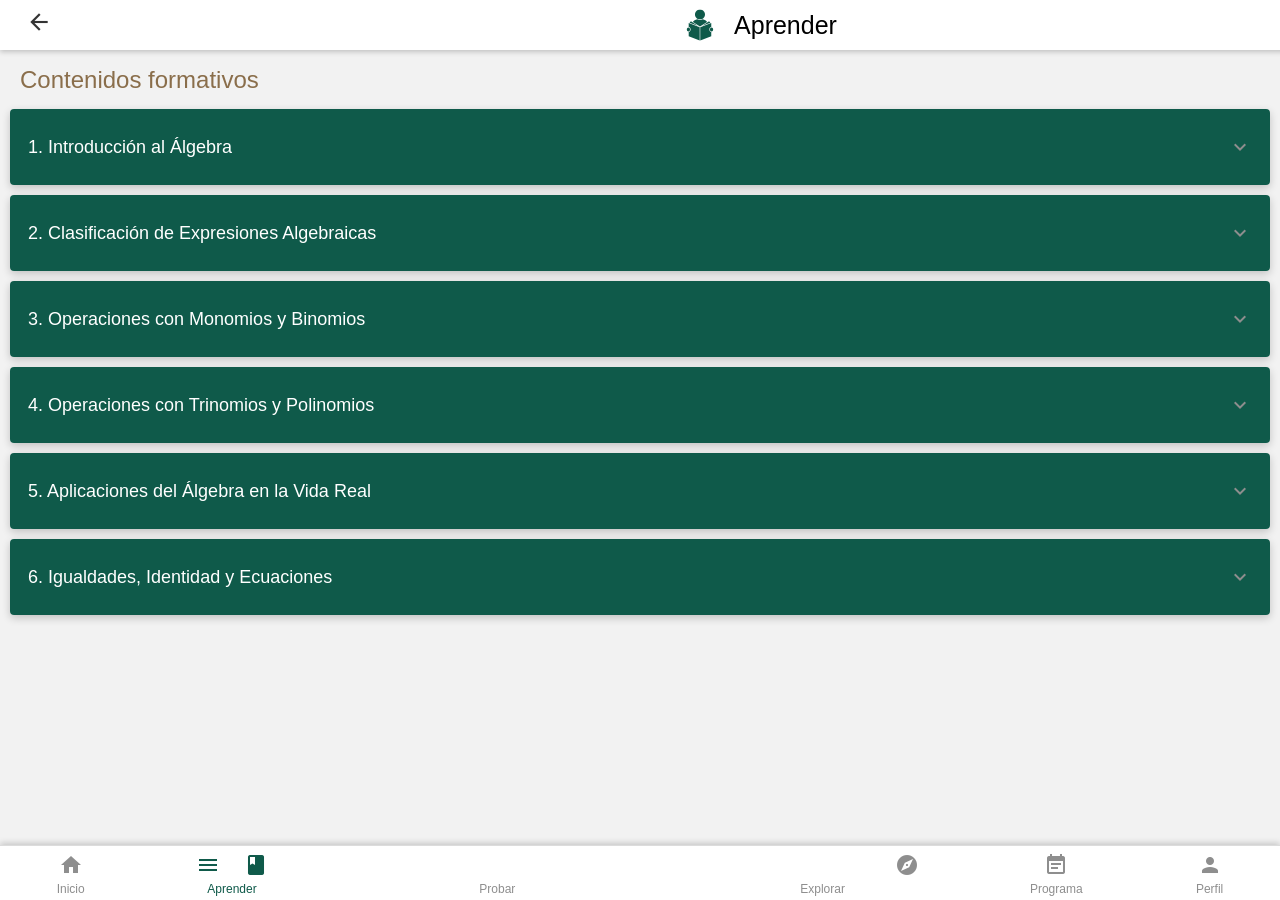
==== commit 7fec55e8: "Se actualizo la nevegacion de los acordeones para que ya no muestre sub subtemas, sino solo subtemas" ====
--- a/aprender.html
+++ b/aprender.html
@@ -54,7 +54,7 @@
       <span id="breadcrumb-aprender-subtema" class="breadcrumb-item activo"></span>
     </div>
 
-    <div id="subsubtema-tabs" class="subsubtema-tabs" style="display:none;"></div>
+    <div id="subsubtema-tabs" class="subsubtema-tabs"></div>
 
    <div id="actividad-info">
 
@@ -109,12 +109,12 @@
     </div>
 
 
-    <div class="btn-row">
-      <button class="btn btn-secondary" id="btn-regresar-actividad">
+    <div class="btn-navegacion-actividades">
+      <button class="btn-aprender-regresar" id="btn-regresar-actividad">
         <span class="material-icons subtema-flecha">chevron_left</span>
         </button>
 
-      <button class="btn btn-primary" id="btn-siguiente-actividad"> 
+      <button class="btn-aprender-siguiente" id="btn-siguiente-actividad"> 
         <span class="material-icons subtema-flecha">chevron_right</span>
         </button>
       
@@ -380,7 +380,7 @@
     tabsSubsubtema.appendChild(btn);
   });
 
-  tabsSubsubtema.style.display = "flex";
+  tabsSubsubtema.style.display = "";
 }
 
 
@@ -446,7 +446,7 @@
       }
 
       // 2) Subtema con hijos (object) => desplegable
-      let hijosHTML = "";
+      /*let hijosHTML = "";
       (st.subsubtemas || []).forEach((hijo, j) => {
         const claveHijo = `${claveSubtema}.${j + 1}`; // ej "3.1.2"
         hijosHTML += `
@@ -468,6 +468,14 @@
           <div class="subtema-children">
             ${hijosHTML}
           </div>
+        </div>`;*/
+        // 2) Subtema con hijos (object) => ahora abre directo la vista actividad
+      subtemasHTML += `
+        <div class="subtema-opcion leaf has-tabs"
+            data-temaid="${tema.id}"
+            data-clavefinal="${claveSubtema}">
+          ${claveSubtema} ${st.titulo}
+          
         </div>`;
     });
 
@@ -523,7 +531,7 @@
   cont.addEventListener("click", (e) => {
 
     // A) Subtema con hijos: solo desplegar/colapsar su submenú
-    const padre = e.target.closest(".subtema-opcion.has-children");
+    /*const padre = e.target.closest(".subtema-opcion.has-children");
     if (padre) {
       const grupo = padre.closest(".subtema-grupo");
       if (!grupo) return;
@@ -537,7 +545,7 @@
         contenido.style.maxHeight = contenido.scrollHeight + "px";
       }
       return;
-    }
+    }*/
 
     // B) Subtema sin hijos (leaf): abre por clave "3.4", "2.1", etc.
     const leaf = e.target.closest(".subtema-opcion.leaf");
@@ -552,7 +560,7 @@
     }
 
     // C) Sub-subtema: abre por clave "3.1.2"
-    const hijo = e.target.closest(".subsubtema-opcion");
+    /*const hijo = e.target.closest(".subsubtema-opcion");
     if (hijo) {
       const temaId = parseInt(hijo.dataset.temaid);
       const claveFinal = hijo.dataset.clavefinal; // ej "3.1.2"
@@ -561,7 +569,7 @@
       temaSeleccionado = TEMAS_PM2.find(t => t.id === temaId);
       abrirPorClave(temaSeleccionado, claveFinal, tituloMostrado);
       return;
-    }
+    }*/
   });
 }
 
@@ -598,40 +606,45 @@
 
   showView(viewActividad);
 }
+
 function abrirPorClave(temaObj, claveFinal, tituloMostrado) {
-  // Guarda tema seleccionado si lo usas global
   temaSeleccionado = temaObj;
-  claveVistaActual = claveFinal;
-
-  
-
-
-
-  // Breadcrumb / títulos
-bcTema.textContent = temaSeleccionado.titulo;
-
-// ✅ breadcrumb puede seguir mostrando el hijo (opcional)
-bcSubtema.textContent = tituloMostrado;
-
-
-
-
-
-
-  // Textos aprendizaje
-  if (TEXTOS_APRENDIZAJE[claveFinal]) {
-    renderCarruselAprendizaje(TEXTOS_APRENDIZAJE[claveFinal]);
+
+  let claveAabrir = claveFinal;
+  let tituloBase = tituloMostrado;
+
+  const partes = String(claveFinal).split(".");
+
+  // Si entra a un subtema tipo 3.1 y ese subtema tiene subsubtemas,
+  // abrir automáticamente el primero: 3.1.1
+  if (partes.length === 2) {
+    const temaId = parseInt(partes[0], 10);
+    const idxSubtema = parseInt(partes[1], 10) - 1;
+
+    const tema = TEMAS_PM2.find(t => t.id === temaId);
+    const st = tema?.subtemas?.[idxSubtema];
+
+    if (st && typeof st !== "string" && Array.isArray(st.subsubtemas) && st.subsubtemas.length > 0) {
+      claveAabrir = `${claveFinal}.1`;
+    }
+  }
+
+  claveVistaActual = claveAabrir;
+
+  bcTema.textContent = temaSeleccionado.titulo;
+  bcSubtema.textContent = obtenerTextoSubtemaPadre(claveAabrir);
+
+  if (TEXTOS_APRENDIZAJE[claveAabrir]) {
+    renderCarruselAprendizaje(TEXTOS_APRENDIZAJE[claveAabrir]);
   } else {
     renderCarruselAprendizaje([]);
   }
 
-  // Actividades
-  actividadesSubtema = ACTIVIDADES[claveFinal] || [];
+  actividadesSubtema = ACTIVIDADES[claveAabrir] || [];
   actividadActualIndex = 0;
   cargarActividad(actividadActualIndex);
 
-  actualizarTabsDeHermanos(claveFinal);
-
+  actualizarTabsDeHermanos(claveAabrir);
 
   showView(viewActividad);
 }
--- a/css/style.css
+++ b/css/style.css
@@ -1,138 +1,143 @@
 body {
-    padding-top: 0 !important;
-    padding-bottom: 0 !important;
-    margin: 0;
-    font-family:  Fredoka, league spartan, Arial, sans-serif;
-    background: #f2f2f2;
-
-}
-
-main, .content, .view {
-    padding-bottom: calc(65px + env(safe-area-inset-bottom));
-    /* 65px = altura de tu bottom-nav */
-    /* env(...) = soporte para Android/iPhone */
-}
-
+  padding-top: 0 !important;
+  padding-bottom: 0 !important;
+  margin: 0;
+  font-family:
+    Fredoka,
+    league spartan,
+    Arial,
+    sans-serif;
+  background: #f2f2f2;
+}
+
+main,
+.content,
+.view {
+  padding-bottom: calc(65px + env(safe-area-inset-bottom));
+  /* 65px = altura de tu bottom-nav */
+  /* env(...) = soporte para Android/iPhone */
+}
 
 /* HEADER CENTRADO Y COMPATIBLE EN TODAS LAS PÁGINAS */
 .app-header {
-    position: fixed;
-    top: 0;
-    left: 0;
-    width: 100%;
-    z-index: 9998;
-    display: flex;
-    align-items: center;
-    justify-content: space-between;   /* ← CORREGIDO */
-    background: white;
-    padding: 8px 10px;
-    box-shadow: 0 2px 5px #0003;
-    
+  position: fixed;
+  top: 0;
+  left: 0;
+  width: 100%;
+  z-index: 9998;
+  display: flex;
+  align-items: center;
+  justify-content: space-between; /* ← CORREGIDO */
+  background: white;
+  padding: 8px 10px;
+  box-shadow: 0 2px 5px #0003;
 }
 .header-icon {
-    width: 32px;
-    height: 32px;
-    object-fit: contain;
-    margin-right: 8px;
+  width: 32px;
+  height: 32px;
+  object-fit: contain;
+  margin-right: 8px;
 }
 
 .header-center {
-    display: flex;
-    align-items: center;
-    justify-content: center;
-    flex: 1;           /* ← HACE QUE EL TEXTO QUEDE CENTRADO */
-    gap: 10px;
+  display: flex;
+  align-items: center;
+  justify-content: center;
+  flex: 1; /* ← HACE QUE EL TEXTO QUEDE CENTRADO */
+  gap: 10px;
 }
 .header-spacer {
-    width: 35px;       /* ← igual al ancho del botón de regresar */
+  width: 35px; /* ← igual al ancho del botón de regresar */
 }
 .logo {
-    width: 35px;
-    height: 35px;
+  width: 35px;
+  height: 35px;
 }
 
 .titulo {
-    font-size: 25px;
-    /*font-weight: 60;*/
+  font-size: 25px;
+  /*font-weight: 60;*/
 }
 
 .menu-main {
-    padding: 40px 20px;
-    display: flex;
-    flex-direction: column;
-    gap: 20px;
-    align-items: center;    
-
-    margin-top: 40px;    /* altura del header fijo */
-    min-height: calc(100vh - 65px);
-    box-sizing: border-box;
-}
-
-
+  padding: 40px 20px;
+  display: flex;
+  flex-direction: column;
+  gap: 20px;
+  align-items: center;
+
+  margin-top: 40px; /* altura del header fijo */
+  min-height: calc(100vh - 65px);
+  box-sizing: border-box;
+}
 
 .menu-btn {
-    display: flex;
-    flex-direction: column;
-    align-items: center;
-    gap: 10px;
-    text-decoration: none;
-
-    width: 80%;
-    max-width: 420px;
-
-    padding: 25px;
-    background: white;
-    text-align: center;
-
-    /* NUEVA FUENTE */
-    font-family: league spartan, Fredoka, Cambria Math, Cambria, serif;
-    font-size: 28px;
-    /*font-weight: bold;*/
-    color: black;
-
-    border-radius: 4px;
-    box-shadow: 0 3px 10px #0004;
-    /*box-shadow: 0 3px 8px rgba(26, 127, 74, 0.30);*/
-
-    transition: transform 0.15s ease, box-shadow 0.15s ease;
+  display: flex;
+  flex-direction: column;
+  align-items: center;
+  gap: 10px;
+  text-decoration: none;
+
+  width: 80%;
+  max-width: 420px;
+
+  padding: 25px;
+  background: white;
+  text-align: center;
+
+  /* NUEVA FUENTE */
+  font-family:
+    league spartan,
+    Fredoka,
+    Cambria Math,
+    Cambria,
+    serif;
+  font-size: 28px;
+  /*font-weight: bold;*/
+  color: black;
+
+  border-radius: 4px;
+  box-shadow: 0 3px 10px #0004;
+  /*box-shadow: 0 3px 8px rgba(26, 127, 74, 0.30);*/
+
+  transition:
+    transform 0.15s ease,
+    box-shadow 0.15s ease;
 }
 
 .icono-menu {
-    width: 55px;
-    height: 55px;
-    object-fit: contain;
+  width: 55px;
+  height: 55px;
+  object-fit: contain;
 }
 
 .menu-btn span {
-    margin-top: 5px;
-}
-
+  margin-top: 5px;
+}
 
 .menu-btn:hover {
-    background: #f3f3f3;
-    transform: scale(1.04);
-    box-shadow: 0 4px 12px #0005
+  background: #f3f3f3;
+  transform: scale(1.04);
+  box-shadow: 0 4px 12px #0005;
 }
 
 .content {
-    padding: 1px 10px 10px 10px;
-    margin-top: 50px;
-    margin-bottom: 10px;
-    min-height: calc(100vh - 70px - 65px);
-    overflow-y: auto;
-    overflow-x: visible;   
-    box-sizing: border-box;
-    
-}
-
+  padding: 1px 10px 10px 10px;
+  margin-top: 50px;
+  margin-bottom: 10px;
+  min-height: calc(100vh - 70px - 65px);
+  overflow-y: auto;
+  overflow-x: visible;
+  box-sizing: border-box;
+}
 
 .resultado-box {
-    margin-top: 15px;
-    padding: 20px;
-    /*background: white;*/
-    border-radius: 10px;
-    box-shadow: 0 2px 6px #0003;
-    font-size: 18px;
+  margin:15px 0px;
+  padding: 20px;
+  /*background: white;*/
+  border-radius: 10px;
+  box-shadow: 0 2px 6px #0003;
+  font-size: 18px;
 }
 
 /*Aquì van los estilos de de la pagina aprender y probar nivel 2 y 3*/
@@ -166,7 +171,9 @@
   box-shadow: 0 2px 6px #0003;
   padding: 15px 18px;
   cursor: pointer;
-  transition: transform 0.1s ease, box-shadow 0.1s ease;
+  transition:
+    transform 0.1s ease,
+    box-shadow 0.1s ease;
 }
 
 .card:hover {
@@ -186,15 +193,14 @@
 }
 
 /* Migas de pan (breadcrumb) */
-.breadcrumb-compact{
+.breadcrumb-compact {
   display: grid;
   align-items: center;
   gap: 6px;
   font-size: 14px;
-  margin-bottom: 10px;
+  margin-bottom: 6px;
   padding: 6px;
 }
-
 
 .breadcrumb-item {
   color: #6b7280; /* gris */
@@ -206,14 +212,11 @@
   font-size: 16px;
   color: #8a6e4b;
   font-weight: 400;
-  
 }
 
 .separator {
   color: #9ca3af;
 }
-
-
 
 /* Título de pantalla */
 .section-title {
@@ -228,55 +231,54 @@
   display: flex;
   gap: 8px;
   margin: 10px 0 15px;
-  font-size: 14px;
-  align-items: center;
+  font-size: 16px;
+  align-items: center;
+  color: #8a6e4b;
 }
 
 .activity-dot {
-  width: 20px;
-  height: 20px;
+  width: 25px;
+  height: 25px;
   border-radius: 50%;
-  border: 1px solid white;
+  /*border: 1px solid white;*/
   display: flex;
   align-items: center;
   justify-content: center;
   cursor: pointer;
   background: white;
-  color: #0F5A4A;
+  color: grey;
 }
 
 .activity-dot.active {
-  background: #0F5A4A;
+  background: #8a6e4b;
   color: #fff;
 }
 
 /* Caja de expresión (placeholder por ahora) */
 .expr-box {
-    font-size: 26px;
-    /* margin: 10px 0 15px;*/
-    padding: 10px 0px 0px;
-    background: white;
-    border-radius: 4px 4px 4px 4px;
-    min-height: 50px;
-    margin: 6px;
-    /*box-shadow: 0 3px 8px rgba(198, 40, 40, 0.30);*/
-    /*box-shadow: 0 2px 6px #0003;*/
+  font-size: 26px;
+  /* margin: 10px 0 15px;*/
+  padding: 10px 0px 0px;
+  background: white;
+  border-radius: 4px 4px 4px 4px;
+  min-height: 50px;
+  margin: 6px;
+  /*box-shadow: 0 3px 8px rgba(198, 40, 40, 0.30);*/
+  /*box-shadow: 0 2px 6px #0003;*/
 }
 /* Estilo cuando la caja aún está vacía */
 .expr-box.empty-text {
-    font-size: 18px !important;     
-    color: #777 !important;         
-    font-style: italic !important;  
-    line-height: 2.5;
-}
-.caja-instructions{
-    background: white;
-    border-radius: 6px;
-    border-bottom: 10px solid #0F5A4A;
-    padding: 4px;
-
-}
-
+  font-size: 18px !important;
+  color: #777 !important;
+  font-style: italic !important;
+  line-height: 2.5;
+}
+.caja-instructions {
+  background: white;
+  border-radius: 6px;
+  border-bottom: 10px solid #0f5a4a;
+  padding: 4px;
+}
 
 /* Texto de instrucciones */
 /*.instructions {
@@ -286,18 +288,16 @@
 
 /* Botones sencillos */
 .btn-row {
-    display: grid;
-    grid-template-columns: 1fr 1fr;   /* 2 columnas */
-    gap: 10px;                        /* separación uniforme */
-    margin: 10px 0px 10px;
-    width: 100%;
+  display: grid;
+  grid-template-columns: 1fr 1fr; /* 2 columnas */
+  gap: 10px; /* separación uniforme */
+  margin: 10px 0px 10px;
+  width: 100%;
 }
 .btn-row .btn {
-    width: 100%;
-    box-sizing: border-box;
-}
-
-
+  width: 100%;
+  box-sizing: border-box;
+}
 
 .btn {
   padding: 8px 10px;
@@ -308,14 +308,14 @@
 }
 
 .btn-primary {
-  background: #0F5A4A;/*#8a6e4b  ;*/
+  background: #0f5a4a; /*#8a6e4b  ;*/
   color: #fff;
 }
 
 .btn-secondary {
   background: #e0e0e0;
-}
-
+  color: black;
+}
 
 /* Botón de regresar */
 .btn-back-header {
@@ -327,71 +327,84 @@
 }
 
 .header-center {
-    background: none;
-    border: none;
-    cursor: pointer;
-    display: flex;
-    align-items: center;
-}
-
-
+  background: none;
+  border: none;
+  cursor: pointer;
+  display: flex;
+  align-items: center;
+}
+.btn-navegacion-actividades {
+  display: grid;
+  grid-template-columns: 1fr 1fr;
+  gap: 10px;
+  margin: 10px 0px 10px;
+  width: 100%;
+}
+
+.btn-aprender-regresar {
+  background: #e0e0e0;
+  border-radius: 5px;
+  border: none;
+  padding: 5px;
+}
+
+.btn-aprender-siguiente {
+  background: #8a6e4b;
+  border-radius: 5px;
+  border: none;
+  padding: 5px;
+}
 
 .aprendizaje-texto {
-    text-align: justify;
-    line-height: 1.4;
+  text-align: justify;
+  line-height: 1.4;
 }
 
 .enunciado-actividad {
-    
-    
-    
-    /*color: black;*/
-
-    background: #ffffff;
-    /*padding: 18px 25px;*/
-
-    border-radius: 6px;
-    overflow: hidden;
-
-    /* eliminar bordes previos */
-    /*border: none !important;*/
-
-    /* borde lateral izquierdo */
-    /*border-left: 12px solid #7A001F !important;*/
-
-    /* sombra suave */
-    box-shadow: 0 4px 14px rgba(0,0,0,0.12);
-    /*box-shadow: 0 3px 8px rgba(0,0,0,0.18);*/
-    /*border-bottom: 5px solid #b0253c;*/
-
-    /* ancho perfecto sin recortes */
-    /*width: calc(100% - 10px);*/
-    margin-bottom: 10px;
-
-    /* asegurar que no se achique por contenido */
-   /* box-sizing: border-box;*/
+  /*color: black;*/
+
+  background: #ffffff;
+  /*padding: 18px 25px;*/
+
+  border-radius: 6px;
+  overflow: hidden;
+
+  /* eliminar bordes previos */
+  /*border: none !important;*/
+
+  /* borde lateral izquierdo */
+  /*border-left: 12px solid #7A001F !important;*/
+
+  /* sombra suave */
+  box-shadow: 0 4px 14px rgba(0, 0, 0, 0.12);
+  /*box-shadow: 0 3px 8px rgba(0,0,0,0.18);*/
+  /*border-bottom: 5px solid #b0253c;*/
+
+  /* ancho perfecto sin recortes */
+  /*width: calc(100% - 10px);*/
+  margin-bottom: 10px;
+
+  /* asegurar que no se achique por contenido */
+  /* box-sizing: border-box;*/
+  min-height: 100px;
 }
 .probar-enunciado {
-    line-height: 1.5;
-    padding: 8px;
-    color: #333;
-    font-size: 17px;
-}
-
-
-
+  line-height: 1.5;
+  padding: 8px;
+  color: #333;
+  font-size: 17px;
+}
 
 /* Estilo cuando la actividad está completada */
 .enunciado-completado {
-    border-color: #2e7d32;      /* verde */
-    color: #2e7d32;
-    background: #e8f5e9;        /* verde muy claro */
-}
-
+  border-color: #2e7d32; /* verde */
+  color: #2e7d32;
+  background: #e8f5e9; /* verde muy claro */
+}
 
 #btn-comenzar {
-    display: block;
-    margin: 15px auto;
+  display: block;
+  margin: 15px auto;
 }
 
 /*#expr-aprender {
@@ -401,218 +414,219 @@
     box-shadow: 0 3px 8px rgba(26, 127, 74, 0.30);
 }*/
 #expr-aprender {
-    text-align: center;
-    min-height: 55px;
+  text-align: center;
+  min-height: 55px;
 }
 
 /* Placeholder inicial */
 #expr-aprender.empty-text {
-    font-family: "Cambria Math", "Cambria", serif;
-    font-size: 18px;
-    color: #777;
+  font-family: "Cambria Math", "Cambria", serif;
+  font-size: 18px;
+  color: #777;
   /*  font-style: italic;*/
-    /*line-height: 2.5;*/
+  /*line-height: 2.5;*/
 }
 
 /* Cuando ya hay expresión matemática */
 #expr-aprender.expr-filled {
-    font-family: "Cambria Math", Cambria, "Times New Roman", serif;
-    font-size: 2.8rem;          /* ← AJUSTABLE */
-    color: #000;
-    font-style: normal;
-    letter-spacing: 0.4px;
-    box-shadow: 0 0px 8px rgba(26, 127, 74, 0.30);
-}
-
-
-
-
+  font-family: "Cambria Math", Cambria, "Times New Roman", serif;
+  font-size: 2.8rem; /* ← AJUSTABLE */
+  color: #000;
+  font-style: normal;
+  letter-spacing: 0.4px;
+  box-shadow: 0 0px 8px rgba(26, 127, 74, 0.3);
+}
 
 /* Fondo oscuro difuminado */
 .popup-overlay {
-    position: fixed;
-    top: 0;
-    left: 0;
-    width: 100%;
-    height: 100%;
-    background: rgba(0,0,0,0.55);
-    display: none;
-    justify-content: center;
-    align-items: center;
-    z-index: 2000;
+  position: fixed;
+  top: 0;
+  left: 0;
+  width: 100%;
+  height: 100%;
+  background: rgba(0, 0, 0, 0.55);
+  display: none;
+  justify-content: center;
+  align-items: center;
+  z-index: 2000;
 }
 
 /* Caja del popup */
 .popup-box {
-    background: #ffffff;
-    padding: 25px 30px;
-    border-radius: 14px;
-    text-align: center;
-    box-shadow: 0 4px 15px rgba(0,0,0,0.3);
-    animation: popupIn 0.25s ease-out;
+  background: #ffffff;
+  padding: 25px 30px;
+  border-radius: 14px;
+  text-align: center;
+  box-shadow: 0 4px 15px rgba(0, 0, 0, 0.3);
+  animation: popupIn 0.25s ease-out;
 }
 
 /* Animación */
 @keyframes popupIn {
-    from { transform: scale(0.7); opacity: 0; }
-    to   { transform: scale(1); opacity: 1; }
-}
-
-
+  from {
+    transform: scale(0.7);
+    opacity: 0;
+  }
+  to {
+    transform: scale(1);
+    opacity: 1;
+  }
+}
 
 /* ----------- ACORDEÓN PARA SUBTEMAS ----------- */
 
 .acordeon-lista {
-    width: 100%;
-    margin-top: 15px;
+  width: 100%;
+  margin-top: 15px;
 }
 
 .acordeon-item {
-    background: white;
-    border-radius: 4px;
-    margin-bottom: 10px;
-    overflow: hidden;
-    box-shadow: 0 3px 8px #0003;
+  background: white;
+  border-radius: 4px;
+  margin-bottom: 10px;
+  overflow: hidden;
+  box-shadow: 0 3px 8px #0003;
 }
 
 .acordeon-titulo {
-    font-family:  Fredoka,"League Spartan", Arial, sans-serif;
-    width: 100%;
-    background:#0F5A4A;
-    border: none;
-    padding: 16px 18px;
-    text-align: left;
-    font-size: 18px;
-    font-weight: 400;
-    cursor: pointer;
-    display: flex;
-    justify-content: space-between;
-    align-items: center;
-    color: white;
+  font-family: Fredoka, "League Spartan", Arial, sans-serif;
+  width: 100%;
+  background: #0f5a4a;
+  border: none;
+  padding: 16px 18px;
+  text-align: left;
+  font-size: 18px;
+  font-weight: 400;
+  cursor: pointer;
+  display: flex;
+  justify-content: space-between;
+  align-items: center;
+  color: white;
+  min-height: 76px;
 }
 
 .acordeon-flecha {
-    transition: transform 0.25s ease;
+  transition: transform 0.25s ease;
 }
 
 .acordeon-item.activo .acordeon-flecha {
-    transform: rotate(180deg);
+  transform: rotate(180deg);
 }
 
 .acordeon-contenido {
-    max-height: 0;
-    overflow: hidden;
-    background: #D9DAD8; /*#f7f7f7; #adbac0;*/ 
-    transition: max-height 0.25s ease;
+  max-height: 0;
+  overflow: hidden;
+  background: white; /*#f7f7f7; #adbac0;*/
+  transition: max-height 0.25s ease;
 }
 
 .subtema-opcion {
-    padding: 15px 20px;
-    border-bottom: 1px solid #fff;
-    font-size: 16px;
-    cursor: pointer;
+  padding: 15px 20px;
+  border-bottom: 1px solid #d9dad8;
+  font-size: 16px;
+  cursor: pointer;
+  color: #161616;
 }
 
 .subtema-opcion:hover {
-   /* background: #e8e8ff;*/
+  /* background: #e8e8ff;*/
 }
 
 .subtema-opcion:last-child {
-    border-bottom: none;
+  border-bottom: none;
 }
 
 /* SUBTEMA ACTIVO */
 .subtema-opcion.activo {
-    background: #0066ff;
-    color: white;
-    font-weight: bold;
+  background: #0066ff;
+  color: white;
+  font-weight: bold;
 }
 
 /* CONTENEDOR GENERAL */
 .actividad-header {
-    display: flex;
-    flex-direction: column;
-    gap: 10px;
-    margin-bottom: 10px;
+  display: flex;
+  flex-direction: column;
+  gap: 10px;
+  margin-bottom: 10px;
 }
 
 /* BADGE DE ACTIVIDAD */
 .actividad-badge {
-    background: #0F5A4A;        
-    color: white;
-    font-weight: 200;
-    font-size: 18px;
-
-    padding: 8px 46px;          
-    border-radius: 8px 8px;        
-
-   /* display: inline-block;*/
-    width: fit-content;         /* evita que sea ancho */
-    margin: 0 auto;             /* lo centra */
-}
-
+  background: #0f5a4a;
+  color: white;
+  font-weight: 200;
+  font-size: 18px;
+
+  padding: 8px 46px;
+  border-radius: 8px 8px;
+
+  /* display: inline-block;*/
+  width: fit-content; /* evita que sea ancho */
+  margin: 0 auto; /* lo centra */
+}
 
 /* TARJETA DE APRENDIZAJE */
 .aprendizaje-card {
-    background: white;
-    border-radius: 6px;
-    border: 1px solid #e0e0e0;
-    padding: 10px;
-    box-shadow: 0 2px 8px #0001;
-    display: flex;
-    flex-direction: column;
-    gap: 2px;
-    margin-bottom: 10px;
-}
-    
+  background: white;
+  border-radius: 6px;
+  border: 1px solid #e0e0e0;
+  padding: 10px;
+  box-shadow: 0 2px 8px #0001;
+  display: flex;
+  flex-direction: column;
+  gap: 2px;
+  margin-bottom: 10px;
+}
+
 .aprendizaje-titulo {
-    display: flex;
-    align-items: center;
-    gap: 8px;
-    font-weight: 500;
-    color: #b0253c;/*#7a0c24*/
-    font-size: 18px;
+  display: flex;
+  align-items: center;
+  gap: 8px;
+  font-weight: 500;
+  color: #b0253c; /*#7a0c24*/
+  font-size: 18px;
 }
 
 .icono-aprendizaje {
-    font-size: 22px;
+  font-size: 22px;
 }
 
 .aprendizaje-descripcion {
-    margin: 0;
-    line-height: 1.5;
-    font-size: 16px;
-    color: #333;
+  margin: 0;
+  line-height: 1.5;
+  font-size: 16px;
+  color: #333;
 }
 
 .instructions {
-    background: white; /*#b0253c o #ffffff*/
-   /* border: 2px solid #b0253c; /*#e0e0e0*/
-    padding: 10px 10px 4px;
-    border-radius: 6px 6px 0px 0px;
-    font-size: 16px;
-    line-height: 1.5;
-    color: black;
-    /*box-shadow: 0 2px 8px #0001;*/
-
-    display: flex;
-    align-items: center;
-    gap: 10px;
-    /*border-left: 12px solid #7A001F;*/
-
-    /*margin-top: 15px;
+  background: white; /*#b0253c o #ffffff*/
+  /* border: 2px solid #b0253c; /*#e0e0e0*/
+  padding: 10px 10px 4px;
+  border-radius: 6px 6px 0px 0px;
+  font-size: 16px;
+  line-height: 1.5;
+  color: black;
+  /*box-shadow: 0 2px 8px #0001;*/
+
+  display: flex;
+  align-items: center;
+  gap: 10px;
+  /*border-left: 12px solid #7A001F;*/
+
+  /*margin-top: 15px;
     margin-bottom: 0px;*/
 }
 
 .instructions strong {
-    color: #7a0c24;  /* tu color principal */
-    font-weight: 700;
+  color: #7a0c24; /* tu color principal */
+  font-weight: 700;
 }
 
 .instructions::before {
-    content: "🕵️‍♂️"; /*📘*/
-    font-size: 22px;
-    display: inline-block;
+  content: "🕵️‍♂️"; /*📘*/
+  font-size: 22px;
+  display: inline-block;
 }
 
 /* ================================
@@ -637,11 +651,10 @@
   background: #ffffff;
   border-radius: 18px;
   padding: 22px 26px;
-  box-shadow: 0 8px 25px rgba(0,0,0,0.25);
+  box-shadow: 0 8px 25px rgba(0, 0, 0, 0.25);
   text-align: center;
   animation: popUp 0.25s ease-out;
 }
-
 
 .popup-box h3 {
   margin: 1px 0;
@@ -663,17 +676,15 @@
   padding: 12px;
   border-radius: 10px;
   font-size: 18px;
-  border-left: 4px solid #0F5A4A;
-}
-
-
+  border-left: 4px solid #0f5a4a;
+}
 
 /* Botón del popup */
 #popup-cerrar {
   margin-top: 18px;
   padding: 12px 22px;
   width: 100%;
-  background: #0F5A4A;
+  background: #0f5a4a;
   border: none;
   border-radius: 10px;
   color: white;
@@ -684,7 +695,7 @@
 }
 
 #popup-cerrar:hover {
-  background: #0F5A4A;
+  background: #0f5a4a;
 }
 
 /* Animaciones */
@@ -700,8 +711,12 @@
 }
 
 @keyframes fadeIn {
-  from { opacity: 0; }
-  to   { opacity: 1; }
+  from {
+    opacity: 0;
+  }
+  to {
+    opacity: 1;
+  }
 }
 
 /* ICONO PREMIUM REDONDO */
@@ -709,7 +724,7 @@
   width: 70px;
   height: 70px;
   border-radius: 50%;
-  background: #0F5A4A; /* verde premium */
+  background: #0f5a4a; /* verde premium */
   display: flex;
   align-items: center;
   justify-content: center;
@@ -717,7 +732,7 @@
   font-size: 38px;
   color: white;
   font-weight: bold;
-  box-shadow: 0 4px 14px rgba(0,0,0,0.25);
+  box-shadow: 0 4px 14px rgba(0, 0, 0, 0.25);
   animation: popIn 0.3s ease-out;
 }
 
@@ -741,349 +756,350 @@
   }
 }
 
-
 /* Barra inferior */
 .bottom-nav {
-    position: fixed;
-    bottom: 0;
-    left: 0;
-    width: 100%;
-    height: 50px; /* un poco más alta para mejorar visibilidad */
-    background: #ffffff;
-    display: flex;
-    justify-content: space-around;
-    align-items: center;
-    border-top: 1px solid #dcdcdc;
-
-    padding-bottom: env(safe-area-inset-bottom); /* ← Espacio seguro natural */
-    /* ↑ agrega espacio visual SIN importar si el teléfono tiene notch o no */
-        padding-top: 4px;
-
-    z-index: 9999;
-    box-shadow: 0 -2px 6px rgba(0,0,0,0.18);
-   /* border-radius: 14px 14px 0 0; */ /* opcional pero hace que se vea más premium */
-}
-
-
-
-
+  position: fixed;
+  bottom: 0;
+  left: 0;
+  width: 100%;
+  height: 50px; /* un poco más alta para mejorar visibilidad */
+  background: #ffffff;
+  display: flex;
+  justify-content: space-around;
+  align-items: center;
+  border-top: 1px solid #dcdcdc;
+
+  padding-bottom: env(safe-area-inset-bottom); /* ← Espacio seguro natural */
+  /* ↑ agrega espacio visual SIN importar si el teléfono tiene notch o no */
+  padding-top: 4px;
+
+  z-index: 9999;
+  box-shadow: 0 -2px 6px rgba(0, 0, 0, 0.18);
+  /* border-radius: 14px 14px 0 0; */ /* opcional pero hace que se vea más premium */
+}
 
 /* Cada botón */
 .nav-item {
-    text-decoration: none;
-    color: #8e8e8e;
-    font-size: 12px;
-    text-align: center;
-    display: flex;
-    flex-direction: column;
-    align-items: center;
-    gap: 3px;
+  text-decoration: none;
+  color: #8e8e8e;
+  font-size: 12px;
+  text-align: center;
+  display: flex;
+  flex-direction: column;
+  align-items: center;
+  gap: 3px;
 }
 
 .nav-item p {
   margin: 2px 2px;
 }
 
-
 /* Iconos */
 .material-icons {
-    font-size: 26px;
-    color: #8e8e8e;
+  font-size: 26px;
+  color: #8e8e8e;
 }
 
 /* Botón activo */
 .nav-item.active,
 .nav-item.active .material-icons {
-    color: #0F5A4A;
-    font-weight: 500;
+  color: #0f5a4a;
+  font-weight: 500;
 }
 .btn-back-header .material-icons {
-    font-size: 26px;
-    color: #333;      /* puedes cambiar a #7A001F si quieres la flecha guinda */
-}
-
+  font-size: 26px;
+  color: #333; /* puedes cambiar a #7A001F si quieres la flecha guinda */
+}
 
 /* ======== EXPRESIONES ALGEBRAICAS — PROBAR ======== */
 
 #expr-probar {
-    font-family: "Cambria Math", "Cambria", serif;
-    font-size: 2.6rem;             /* tamaño grande */
-    font-weight: 500;
-    text-align: center;          /* centrar contenido */
-    padding: 20px;
-    line-height: 1.4;
-    display: flex;
-    justify-content: center;     /* centrar horizontal */
-    align-items: center;         /* centrar vertical */
-    min-height: 60px;
-    box-shadow: 0 0px 8px rgba(198, 40, 40, 0.30);
+  font-family: "Cambria Math", "Cambria", serif;
+  font-size: 2.6rem; /* tamaño grande */
+  font-weight: 500;
+  text-align: center; /* centrar contenido */
+  padding: 20px;
+  line-height: 1.4;
+  display: flex;
+  justify-content: center; /* centrar horizontal */
+  align-items: center; /* centrar vertical */
+  min-height: 60px;
+  box-shadow: 0 0px 8px rgba(198, 40, 40, 0.3);
 }
 
 /* Para asegurar que cada símbolo tenga buen espacio */
 #expr-probar span {
-    padding: 0 6px;
-    font-size: 2rem;
+  padding: 0 6px;
+  font-size: 2rem;
 }
 
 /* ===== TARJETAS ESTILO MATHBLOCKS (sin borde + sombra) ===== */
 .carrusel-categoria {
-    margin-bottom: 25px;
+  margin-bottom: 0px;
 }
 
 .carrusel-titulo {
-    font-weight: 500;
-    font-size: 20px;
-    margin: 15px 15px 2px;
-    color: #0F5A4A;
+  font-weight: 500;
+  font-size: 20px;
+  margin: 5px 15px 2px;
+  color: #0f5a4a;
 }
 
 .carrusel {
-    display: flex;
-    overflow-x: auto;
-    overflow-y: visible;   /* ✅ ESTA LÍNEA ES CRÍTICA */
-    gap: 14px;
-    padding-bottom: 14px; /* un poco más de aire para la sombra */
-    scroll-snap-type: x mandatory;
-}
-
+  display: flex;
+  overflow-x: auto;
+  overflow-y: visible; /* ✅ ESTA LÍNEA ES CRÍTICA */
+  gap: 14px;
+  padding-bottom: 14px; /* un poco más de aire para la sombra */
+  scroll-snap-type: x mandatory;
+}
+
+.carrusel-constructores{
+  margin-bottom: 30px;
+}
 
 /* Tarjeta sin borde, con sombra */
 .tarjeta-bloque {
-    min-width: 60px;      /* antes 110px */
-    height: 70px;         /* antes 140px */
-    border-radius: 6px;  /* ajustado proporcionalmente */
-    background: white;
-    box-shadow: 0 4px 10px rgba(0,0,0,0.15);
-    display: flex;
-    align-items: center;
-    justify-content: center;
-    scroll-snap-align: center;
-    font-family: "Cambria Math", serif;
-    flex-shrink: 0;
+  min-width: 60px; /* antes 110px */
+  height: 70px; /* antes 140px */
+  border-radius: 6px; /* ajustado proporcionalmente */
+  background: white;
+  box-shadow: 0 4px 10px rgba(0, 0, 0, 0.15);
+  display: flex;
+  align-items: center;
+  justify-content: center;
+  scroll-snap-align: center;
+  font-family: "Cambria Math", serif;
+  flex-shrink: 0;
 }
 
 /* Símbolo centrado grande */
 .tarjeta-bloque .simbolo {
-   font-size: 32px;      /* antes 64px */
-    font-weight: bold;
-    color: #000;
+  font-size: 32px; /* antes 64px */
+  font-weight: bold;
+  color: #000;
 }
 
 /* Colores de acento (ahora solo sombra, no borde) */
 .tarjeta-variable {
-     box-shadow: 0 3px 8px rgba(26, 127, 74, 0.30);
+  box-shadow: 0 3px 8px rgba(26, 127, 74, 0.3);
 }
 
 .tarjeta-numero {
-    box-shadow: 0 3px 8px rgba(106, 27, 154, 0.30);
+  box-shadow: 0 3px 8px rgba(106, 27, 154, 0.3);
 }
 
 .tarjeta-operador {
-   box-shadow: 0 3px 8px rgba(198, 40, 40, 0.30);
-}
-
-.tarjeta-constructor{
-    box-shadow: 0 3px 8px rgba(198, 40, 40, 0.30);
+  box-shadow: 0 3px 8px rgba(198, 40, 40, 0.3);
+}
+
+.tarjeta-constructor {
+  box-shadow: 0 3px 8px rgba(26, 127, 74, 0.3)
 }
 
 /* Ocultar barra de desplazamiento */
 .carrusel::-webkit-scrollbar {
-    display: none;
+  display: none;
 }
 
 .popup-error-box {
-    border-left: 5px solid #e74c3c;
+  border-left: 5px solid #e74c3c;
 }
 
 #popup-error h3 {
-    margin-top: 0;
+  margin-top: 0;
 }
 
 #popup-error .popup-box {
-    animation: popup-error 0.25s ease-out;
+  animation: popup-error 0.25s ease-out;
 }
 
 @keyframes popup-error {
-    from { transform: scale(0.85); opacity: 0; }
-    to   { transform: scale(1); opacity: 1; }
+  from {
+    transform: scale(0.85);
+    opacity: 0;
+  }
+  to {
+    transform: scale(1);
+    opacity: 1;
+  }
 }
 
 #btn-borrar {
-    background: #cccccc;
-    color: #000;
-    border: none;
-    padding: 8px 10px;
-    border-radius: 6px;
-    font-size: 15px;
-}
-
+  background: #cccccc;
+  color: #000;
+  border: none;
+  padding: 8px 10px;
+  border-radius: 6px;
+  font-size: 15px;
+}
 
 .programa-titulo {
-    font-size: 22px;
-    font-weight: 700;
-    color: #7A001F; /* guinda institucional */
-    margin: 10px 10px 0 10px;
+  font-size: 22px;
+  font-weight: 700;
+  color: #7a001f; /* guinda institucional */
+  margin: 10px 10px 0 10px;
 }
 
 .programa-subtitulo {
-    font-size: 17px;
-    font-weight: 400;
-    margin: 0 10px 15px 10px;
-    color: #7A001F;
-    opacity: 0.85;
+  font-size: 17px;
+  font-weight: 400;
+  margin: 0 10px 15px 10px;
+  color: #7a001f;
+  opacity: 0.85;
 }
 
 .acordeon-texto {
-    padding: 18px 20px;
-    font-size: 15px;
-    color: #444;
-    line-height: 1.5;
+  padding: 18px 20px;
+  font-size: 15px;
+  color: #444;
+  line-height: 1.5;
 }
 .acordeon-texto ul {
-    margin-top: 8px;
-    padding-left: 20px;
+  margin-top: 8px;
+  padding-left: 20px;
 }
 
 .meta-card {
-    border-radius: 14px;
-    overflow: hidden; /* ← NECESARIO para que las dos secciones queden redondeadas */
-    box-shadow: 0 3px 8px rgba(0,0,0,0.12);
-    margin: 5px 0 18px 0;
+  border-radius: 14px;
+  overflow: hidden; /* ← NECESARIO para que las dos secciones queden redondeadas */
+  box-shadow: 0 3px 8px rgba(0, 0, 0, 0.12);
+  margin: 5px 0 18px 0;
 }
 
 /* Parte superior blanca */
 .meta-top {
-    background: #ffffff;
-    padding: 10px 20px;
+  background: #ffffff;
+  padding: 10px 20px;
 }
 
 .meta-titulo {
-    margin: 0;
-    font-size: 17px;
-    font-weight: 500;
-    color: #7A001F;
-    opacity: 0.85;
+  margin: 0;
+  font-size: 17px;
+  font-weight: 500;
+  color: #7a001f;
+  opacity: 0.85;
 }
 
 /* Parte inferior gris suave */
 .meta-bottom {
-    background: #f3f3f3;
-    padding: 10px 20px;
+  background: #f3f3f3;
+  padding: 10px 20px;
 }
 
 .meta-texto {
-    margin: 0;
-    font-size: 15px;
-    line-height: 1.45;
-    color: #555;
+  margin: 0;
+  font-size: 15px;
+  line-height: 1.45;
+  color: #555;
 }
 
 /* --- NUEVA TARJETA ESTILO META EDUCATIVA --- */
 
 .card-aprender {
-    
-    border-radius: 6px;
-    overflow: hidden;
-    margin-bottom: 10px;
-   /* box-shadow: 0 2px 4px rgba(0,0,0,0.1);*/
-    box-shadow: 0 2px 8px rgba(0,0,0,0.08);
-    transition: opacity 0.3s ease, transform 0.3s ease;
+  border-radius: 6px;
+  overflow: hidden;
+  margin-bottom: 10px;
+  /* box-shadow: 0 2px 4px rgba(0,0,0,0.1);*/
+  box-shadow: 0 2px 8px rgba(0, 0, 0, 0.08);
+  transition:
+    opacity 0.3s ease,
+    transform 0.3s ease;
 }
 
 /* Encabezado verde (Actividad 1) */
 .card-aprender-header {
-    background: white;       /* tu verde institucional */
-    color: #0F5A4A;
-    font-weight: 500;
-    padding: 8px;
-    text-align: left;
-    font-size: 18px;
+  background: white; /* tu verde institucional */
+  color: #0f5a4a;
+  font-weight: 500;
+  padding: 8px;
+  text-align: left;
+  font-size: 18px;
 }
 
 /* Cuerpo interior */
 .card-aprender-body {
-    padding: 6px 6px;
-    background: white;
+  padding: 6px 6px;
+  background: white;
 }
 
 /* Título con icono “Aprendizaje” */
 .card-aprender-titulo {
-    color: #b0253c;     /* tu guinda institucional */
-    font-weight: 500;
-    font-size: 18px;
-    margin-bottom: 6px;
+  color: #b0253c; /* tu guinda institucional */
+  font-weight: 500;
+  font-size: 18px;
+  margin-bottom: 6px;
 }
 
 .botones-acciones {
-    display: grid;
-    grid-template-columns: 1fr 1fr;
-    gap: 10px;   
-    margin-top: 10px;
-    width: 100%;
-    max-width: 420px;
-    margin-left: auto;
-    margin-right: auto;
+  display: grid;
+  grid-template-columns: 1fr 1fr;
+  gap: 10px;
+  margin-top: 10px;
+  width: 100%;
+  max-width: 420px;
+  margin-left: auto;
+  margin-right: auto;
 }
 
 .btn-accion {
-    padding: 10px;
-    border-radius: 10px;
-    border: none;
-    font-size: 15px;
-    width: 100%;
+  padding: 10px;
+  border-radius: 10px;
+  border: none;
+  font-size: 15px;
+  width: 100%;
 }
 
 .btn-borrar {
-    background: #d9d9d9;
+  background: #d9d9d9;
 }
 
 .btn-comprobar {
-    background: #7A001F;
-    color: white;
+  background: #7a001f;
+  color: white;
 }
 
 .btn-siguiente {
-    background: #7A001F;
-    color: white;
+  background: #7a001f;
+  color: white;
 }
 
 .btn-reintento {
-    background: #ddd;
+  background: #ddd;
 }
 .explorar-titulo {
-    font-size: 18px;
-    font-weight: 600;
-    color: #555;
-    margin-top: 8px;
-    margin-bottom: 12px;
-    padding-bottom: 4px;
-    border-bottom: 2px solid #e5e5e5;
+  font-size: 18px;
+  font-weight: 600;
+  color: #555;
+  margin-top: 8px;
+  margin-bottom: 12px;
+  padding-bottom: 4px;
+  border-bottom: 2px solid #e5e5e5;
 }
 
 .resultado-flex .tarjeta-bloque {
-    width: 40%;
-    max-width: 360px;
-    height: 120px;
-    border-radius: 18px;
-    background: white;
-    box-shadow: 0 6px 14px rgba(0,0,0,0.15);
-    display: flex;
-    align-items: center;
-    justify-content: center;
-    font-family: "Cambria Math", serif;
-    margin: 0 auto 12px auto;
+  width: 40%;
+  max-width: 360px;
+  height: 120px;
+  border-radius: 18px;
+  background: white;
+  box-shadow: 0 6px 14px rgba(0, 0, 0, 0.15);
+  display: flex;
+  align-items: center;
+  justify-content: center;
+  font-family: "Cambria Math", serif;
+  margin: 0 auto 12px auto;
 }
 
 .resultado-flex .tarjeta-bloque .simbolo {
-    font-size: 56px;
-    font-weight: 500;
-}
-
+  font-size: 56px;
+  font-weight: 500;
+}
 
 .resultado-info {
-    font-size: 15px;
-    line-height: 1.4;
-    color: #444;
+  font-size: 15px;
+  line-height: 1.4;
+  color: #444;
 }
 
 /* ================================
@@ -1091,219 +1107,213 @@
 ================================ */
 
 .tarjeta-constructor .simbolo {
-    font-size: 25px;
-    position: relative;
-    /*width: 100%;*/
-    /*height: 100%;*/
+  font-size: 25px;
+  position: relative;
+  /*width: 100%;*/
+  /*height: 100%;*/
 }
 
 /* FRAC */
 .frac-preview {
-    display: flex;
-    flex-direction: column;
-    align-items: center;
-    gap: 6px;
+  display: flex;
+  flex-direction: column;
+  align-items: center;
+  gap: 6px;
 }
 .frac-preview .slot {
-    width: 28px;
-    height: 18px;
-    border: 2px dotted #000;
-    border-radius: 5px;
+  width: 28px;
+  height: 18px;
+  border: 2px dotted #000;
+  border-radius: 5px;
 }
 .frac-preview .linea {
-    width: 32px;
-    height: 2px;
-    background: #000;
+  width: 32px;
+  height: 2px;
+  background: #000;
 }
 
 /* EXP */
 .exp-preview {
-    display: flex;
-    align-items: flex-end;
+  display: flex;
+  align-items: flex-end;
 }
 .exp-preview .base-slot {
-    width: 26px;
-    height: 26px;
-    border: 2px dotted #000;
-    border-radius: 6px;
-    margin-right: 4px;
+  width: 26px;
+  height: 26px;
+  border: 2px dotted #000;
+  border-radius: 6px;
+  margin-right: 4px;
 }
 .exp-preview .exp-slot {
-    width: 18px;
-    height: 18px;
-    border: 2px dotted #000;
-    border-radius: 6px;
-    margin-bottom: 14px;
+  width: 18px;
+  height: 18px;
+  border: 2px dotted #000;
+  border-radius: 6px;
+  margin-bottom: 14px;
 }
 
 /* RAÍZ */
 .raiz-preview {
-    font-size: 32px;
-    display: flex;
-    align-items: center;
+  font-size: 32px;
+  display: flex;
+  align-items: center;
 }
 .raiz-preview .slot {
-    width: 26px;
-    height: 20px;
-    border: 2px dotted #000;
-    border-radius: 6px;
-    margin-left: 4px;
+  width: 26px;
+  height: 20px;
+  border: 2px dotted #000;
+  border-radius: 6px;
+  margin-left: 4px;
 }
 
 /* DOBLE */
 .doble-preview {
-    display: flex;
-    gap: 2px;
+  display: flex;
+  gap: 2px;
 }
 .doble-preview .slot {
-    width: 22px;
-    height: 44px;
-    border: 2px dotted #000;
-    border-radius: 6px;
+  width: 22px;
+  height: 44px;
+  border: 2px dotted #000;
+  border-radius: 6px;
 }
 
 /* NEG */
 .neg-preview {
-    display: flex;
-    align-items: center;
-    font-size: 28px;
-    gap: 6px;
+  display: flex;
+  align-items: center;
+  font-size: 28px;
+  gap: 6px;
 }
 .neg-preview .slot {
-    width: 24px;
-    height: 44px;
-    border: 2px dotted #000;
-    border-radius: 6px;
+  width: 24px;
+  height: 44px;
+  border: 2px dotted #000;
+  border-radius: 6px;
 }
 
 .popup-ejemplo-box {
-    max-width: 480px;
-    width: 90%;
-    background: #ffffff;
-    border-radius: 20px;
-    padding: 20px;
-    text-align: center;
+  max-width: 480px;
+  width: 90%;
+  background: #ffffff;
+  border-radius: 20px;
+  padding: 20px;
+  text-align: center;
 }
 
 /* Caja principal del popup */
 .popup-ejemplo-box {
-    max-width: 520px;
-    width: 95%;
-    background: #ffffff;
-    border-radius: 22px;
-    padding: 22px;
-    text-align: center;
-    box-shadow: 0px 4px 18px rgba(0,0,0,0.25);
+  max-width: 520px;
+  width: 95%;
+  background: #ffffff;
+  border-radius: 22px;
+  padding: 22px;
+  text-align: center;
+  box-shadow: 0px 4px 18px rgba(0, 0, 0, 0.25);
 }
 
 /* Contenedor visual completo */
 .ejemplo-visual {
-    margin-top: 5px;
-    margin-bottom: 10px;
-    display: flex;
-    flex-direction: column;
-    gap: 0px;
+  margin-top: 5px;
+  margin-bottom: 10px;
+  display: flex;
+  flex-direction: column;
+  gap: 0px;
 }
 
 /* Filas */
 .ejemplo-row {
-    display: flex;
-    align-items: center;
-    justify-content: center;
-    gap: 5px;
-    margin-bottom: 5px;
+  display: flex;
+  align-items: center;
+  justify-content: center;
+  gap: 5px;
+  margin-bottom: 5px;
 }
 
 /* Bloques tipo tarjeta */
 .ejemplo-bloque {
-    width: 50px;
-    height: 50px;
-    border-radius: 8px;
-    display: flex;
-    justify-content: center;
-    align-items: center;
-    text-align: center;
-    font-size: 15px;
+  width: 50px;
+  height: 50px;
+  border-radius: 8px;
+  display: flex;
+  justify-content: center;
+  align-items: center;
+  text-align: center;
+  font-size: 15px;
 }
 
 /* Colores */
 .bloque-verde {
-    background: #d8e6ba;
-    color: #4a6225;
+  background: #d8e6ba;
+  color: #4a6225;
 }
 
 .bloque-azul {
-    background: #bfd0e8;
-    color: #5878a0;
+  background: #bfd0e8;
+  color: #5878a0;
 }
 
 /* Tamaño de texto para los términos (parte superior) */
 .ejemplo-termino-text {
-    font-size: 12px;  /* <-- CAMBIA ESTE VALOR PARA AJUSTAR “Primer término” */
-    font-weight: 400;
+  font-size: 12px; /* <-- CAMBIA ESTE VALOR PARA AJUSTAR “Primer término” */
+  font-weight: 400;
 }
 
 /* Símbolo + grande */
 .ejemplo-simbolo {
-    font-size: 20px;  /* <-- CAMBIA ESTE VALOR PARA AJUSTAR EL SIGNO + */
-    font-weight: 400;
-    line-height: 1;
+  font-size: 20px; /* <-- CAMBIA ESTE VALOR PARA AJUSTAR EL SIGNO + */
+  font-weight: 400;
+  line-height: 1;
 }
 
 /* Texto “Ejemplo:” */
 .ejemplo-etiqueta {
-    font-size: 22px;
-    font-weight: 500;
-    color: #333;
-   /* margin-top: -8px;*/
-   margin-bottom: 5px;
+  font-size: 22px;
+  font-weight: 500;
+  color: #333;
+  /* margin-top: -8px;*/
+  margin-bottom: 5px;
 }
 
 /* Tamaño de texto del ejemplo final (3x y 2) */
 .ejemplo-final-text {
-    font-size: 20px;  /* <-- CAMBIA ESTE VALOR PARA AJUSTAR LA PARTE DE ABAJO */
-   /* font-family: 'Cambria Math', serif;*/
-    font-weight: 400;
-}
-
-
+  font-size: 20px; /* <-- CAMBIA ESTE VALOR PARA AJUSTAR LA PARTE DE ABAJO */
+  /* font-family: 'Cambria Math', serif;*/
+  font-weight: 400;
+}
 
 .enunciado-header {
   font-size: 18px;
   text-align: left;
-  background: white;/*#b0253c;*/
+  background: white; /*#b0253c;*/
   font-weight: 500;
   padding: 8px 8px 0px 8px;
-  
-  color:#b0253c;/* #0F5A4A;*/
+
+  color: #b0253c; /* #0F5A4A;*/
 }
 
 .enunciado-texto {
-line-height: 1.5;
-padding: 10px;
-color: #333;
-font-size: 16px;
-}
-
-
-
+  line-height: 1.5;
+  padding: 10px;
+  color: #333;
+  font-size: 16px;
+}
 
 .enunciado-card {
-
-    /* color: black; */
-    background: #ffffff;
-    /* padding: 18px 25px; */
-    border-radius: 6px;
-    overflow: hidden;
-    /* border: none !important; */
-    /* border-left: 12px solid #7A001F !important; */
-    box-shadow: 0 3px 8px rgba(0,0,0,0.18);
-    /* border-bottom: 5px solid #b0253c; */
-    /* width: calc(100% - 10px); */
-    margin-bottom: 10px;
-    /* box-sizing: border-box; */
-}
-
+  /* color: black; */
+  background: #ffffff;
+  /* padding: 18px 25px; */
+  border-radius: 6px;
+  overflow: hidden;
+  /* border: none !important; */
+  /* border-left: 12px solid #7A001F !important; */
+  box-shadow: 0 3px 8px rgba(0, 0, 0, 0.18);
+  /* border-bottom: 5px solid #b0253c; */
+  /* width: calc(100% - 10px); */
+  margin-bottom: 10px;
+  /* box-sizing: border-box; */
+  min-height: 100px;
+}
 
 .carrusel-aprender {
   overflow: hidden;
@@ -1342,7 +1352,9 @@
   height: 8px;
   border-radius: 50%;
   background: #cfcfcf;
-  transition: background 0.3s, transform 0.3s;
+  transition:
+    background 0.3s,
+    transform 0.3s;
   opacity: 0.5;
 }
 
@@ -1350,7 +1362,6 @@
   background: #0f5c4a; /* tu verde */
   transform: scale(1.3);
   opacity: 1;
-
 }
 
 .carrusel-hint {
@@ -1362,8 +1373,12 @@
 }
 
 @keyframes hintFade {
-  from { opacity: 0.4; }
-  to   { opacity: 1; }
+  from {
+    opacity: 0.4;
+  }
+  to {
+    opacity: 1;
+  }
 }
 
 .carrusel-aprender::after {
@@ -1373,7 +1388,7 @@
   top: 0;
   width: 24px;
   height: 100%;
-  background: linear-gradient(to left, rgba(255,255,255,0.9), transparent);
+  background: linear-gradient(to left, rgba(255, 255, 255, 0.9), transparent);
   pointer-events: none;
 }
 
@@ -1382,41 +1397,62 @@
   transform: translateY(-6px);
 }*/
 
-.subsubtema-tabs{
-  display:flex;
-  gap:8px;
-  padding: 8px 14px 0 14px;
-  margin-top: 6px;
-
-  overflow-x: auto;                 /* scroll horizontal */
-  -webkit-overflow-scrolling: touch;
-  scrollbar-width: none;            /* Firefox */
-}
-.subsubtema-tabs::-webkit-scrollbar{
-  display:none;                     /* Chrome/Android */
-}
-
-
-.subsubtema-tab{
-  flex:1;
-  border:none;
-  padding:6px 8px;
-  border-radius: 6px 6px 0 0;
-  font-weight:400;
-  cursor:pointer;
-  background:#e9ecef;
-  color:#333;
-}
-
-.subsubtema-tab.active{
-  background:#0f5b4d; /* tu verde de Aprendizaje */
-  color:#fff;
-}
-
-.constructor-overlay{
+.subsubtema-tabs {
+  display: grid;
+  grid-template-columns: repeat(3, minmax(0, 1fr));
+  gap: 6px;
+  margin: 6px 0 6px 0;
+  width: 100%;
+  box-sizing: border-box;
+}
+.subsubtema-tabs::-webkit-scrollbar {
+  display: none; /* Chrome/Android */
+}
+
+.subsubtema-tab {
+  width: 100%;
+  min-height: 42px;
+  border: none;
+  border-radius: 6px;
+  padding: 4px;
+  cursor: pointer;
+
+  background: white;
+  color: gray;
+
+  font-family: Fredoka, "League Spartan", Arial, sans-serif;
+  line-height: 1.25;
+  text-align: center;
+
+  display: flex;
+  align-items: center;
+  justify-content: center;
+
+  box-shadow: 0 2px 6px rgba(0, 0, 0, 0.1);
+  transition:
+    transform 0.15s ease,
+    box-shadow 0.15s ease,
+    background 0.15s ease;
+
+  /*word-break: break-word;
+    hyphens: auto;*/
+}
+
+.subsubtema-tab:hover {
+  transform: translateY(-1px);
+  box-shadow: 0 4px 10px rgba(0, 0, 0, 0.14);
+}
+
+.subsubtema-tab.active {
+  background: #8a6e4b;
+  color: #ffffff;
+  box-shadow: 0 4px 10px rgba(0, 0, 0, 0.16);
+}
+
+.constructor-overlay {
   position: fixed;
   inset: 0;
-  background: rgba(0,0,0,.45);
+  background: rgba(0, 0, 0, 0.45);
   backdrop-filter: blur(4px);
   z-index: 3000;
   display: flex;
@@ -1425,42 +1461,42 @@
   padding: 18px;
 }
 
-.constructor-box{
+.constructor-box {
   width: 92%;
   max-width: 420px;
   background: #fff;
   border-radius: 18px;
   padding: 16px 16px 14px;
-  box-shadow: 0 18px 50px rgba(0,0,0,.25);
-}
-
-.constructor-title{
+  box-shadow: 0 18px 50px rgba(0, 0, 0, 0.25);
+}
+
+.constructor-title {
   font-size: 18px;
   font-weight: 800;
   margin-bottom: 6px;
 }
 
-.constructor-message{
+.constructor-message {
   font-size: 14px;
-  opacity: .9;
+  opacity: 0.9;
   margin-bottom: 12px;
   line-height: 1.3;
 }
 
-.constructor-preview{
+.constructor-preview {
   border-radius: 14px;
-  background: rgba(0,0,0,.04);
+  background: rgba(0, 0, 0, 0.04);
   padding: 12px;
   margin-bottom: 10px;
 }
 
-.constructor-preview-label{
+.constructor-preview-label {
   font-size: 12px;
-  opacity: .7;
+  opacity: 0.7;
   margin-bottom: 8px;
 }
 
-.constructor-preview-block{
+.constructor-preview-block {
   min-height: 52px;
   display: flex;
   align-items: center;
@@ -1468,29 +1504,35 @@
   font-size: 34px;
 }
 
-.constructor-hint{
+.constructor-hint {
   font-size: 12px;
-  opacity: .7;
+  opacity: 0.7;
   text-align: center;
 }
 
-.subtema-grupo .subtema-children{ display:none; background:#fafafa; }
-.subtema-grupo.abierto .subtema-children{ display:block; }
-
-.subtema-opcion{ display:flex; justify-content:space-between; align-items:center; }
-
-.subsubtema-opcion{
+.subtema-grupo .subtema-children {
+  display: none;
+  background: #fafafa;
+}
+.subtema-grupo.abierto .subtema-children {
+  display: block;
+}
+
+.subtema-opcion {
+  display: flex;
+  justify-content: space-between;
+  align-items: center;
+}
+
+.subsubtema-opcion {
   padding: 12px 6px 12px 50px;
   border-top: 1px solid #eee;
   cursor: pointer;
 }
-.subsubtema-opcion:hover{ background: rgba(0,0,0,0.04); }
-
-.subtema-flecha{ opacity:.7; }
-
-
-
-
-
-
-
+.subsubtema-opcion:hover {
+  background: rgba(0, 0, 0, 0.04);
+}
+
+.subtema-flecha {
+  opacity: 0.7;
+}
